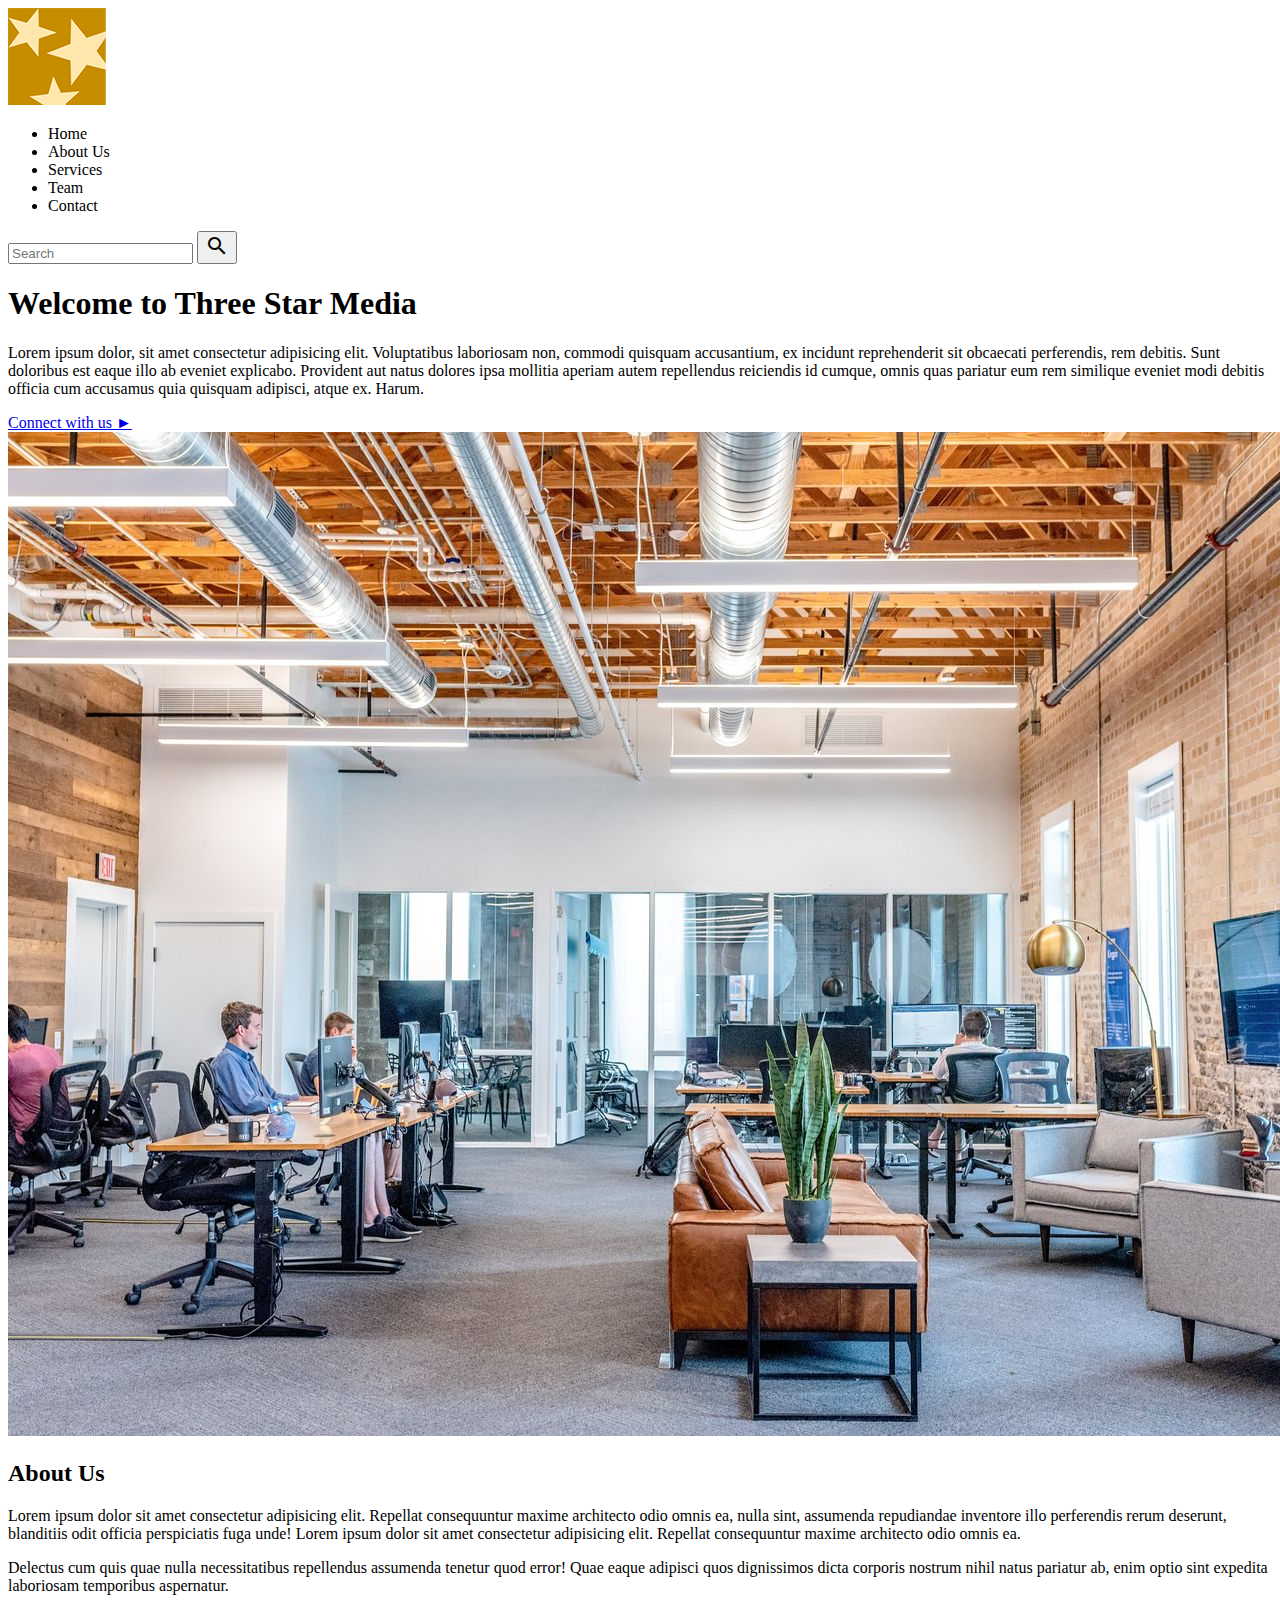
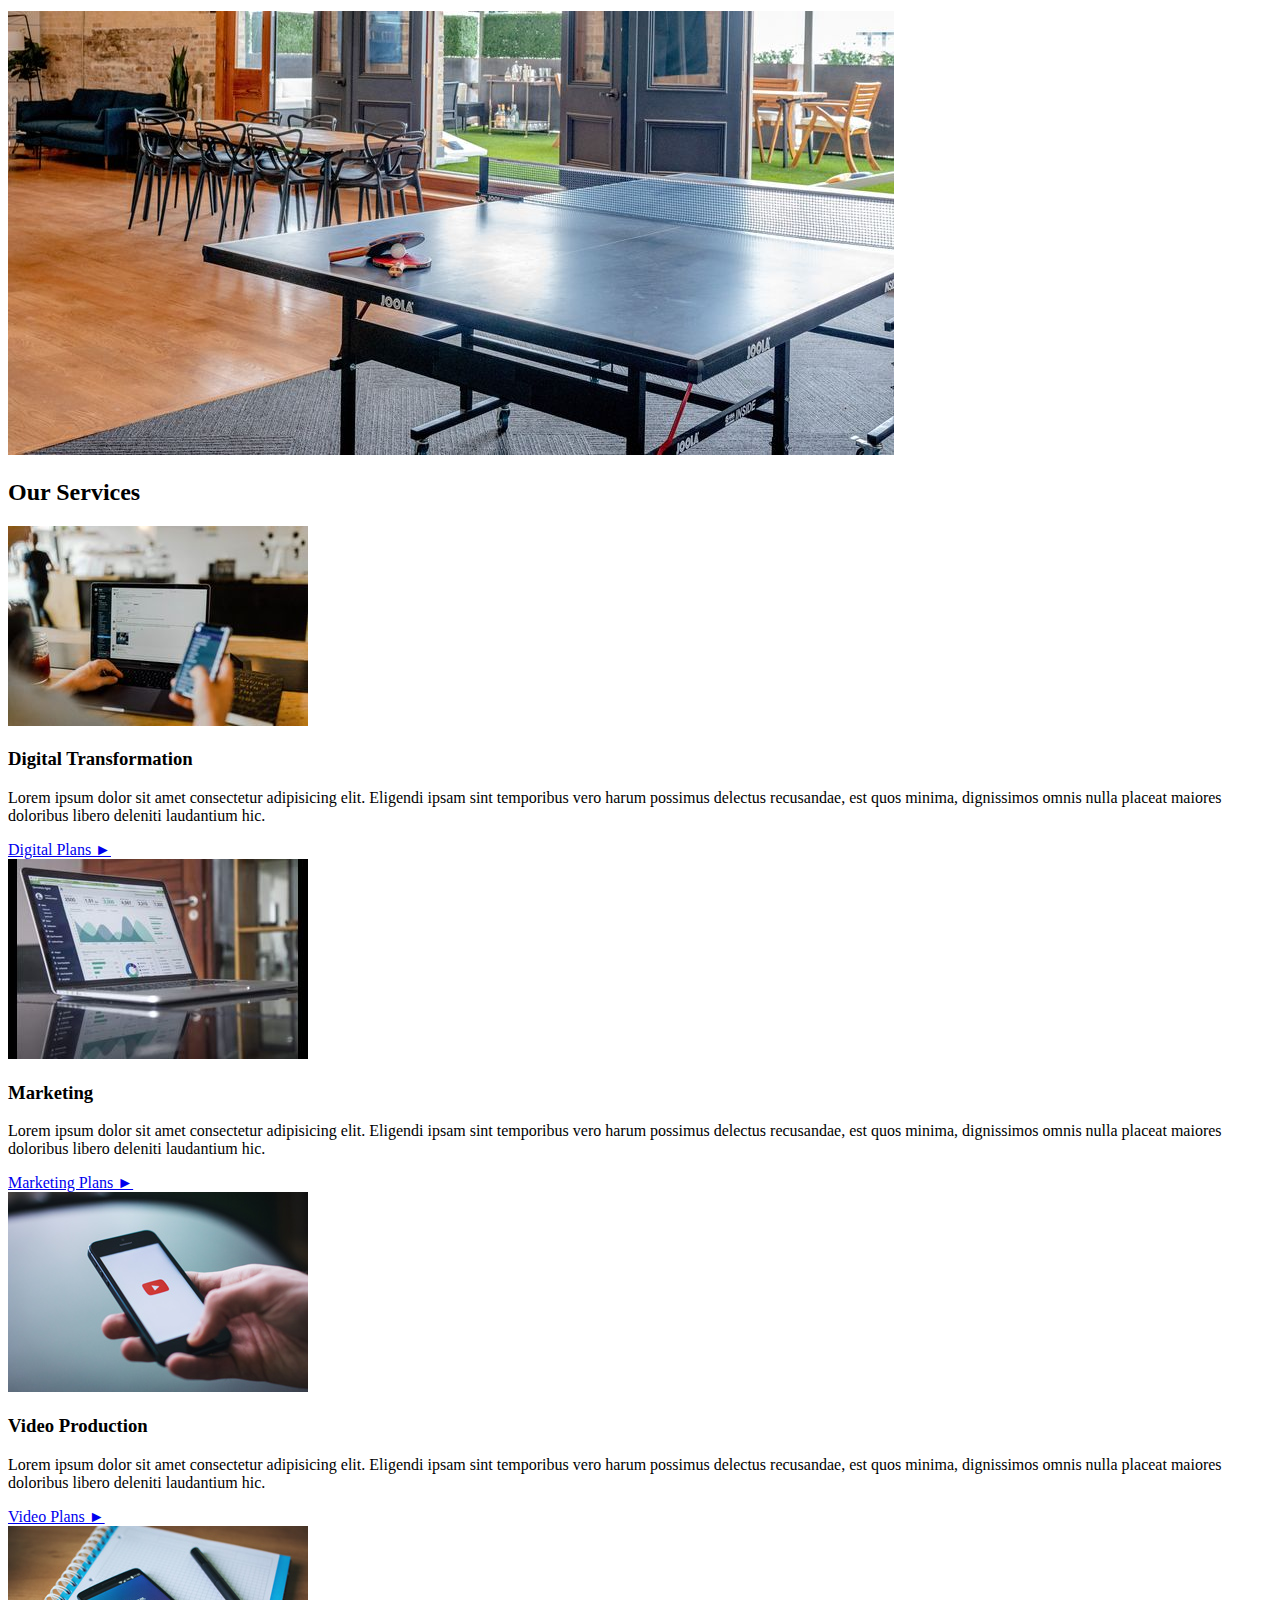
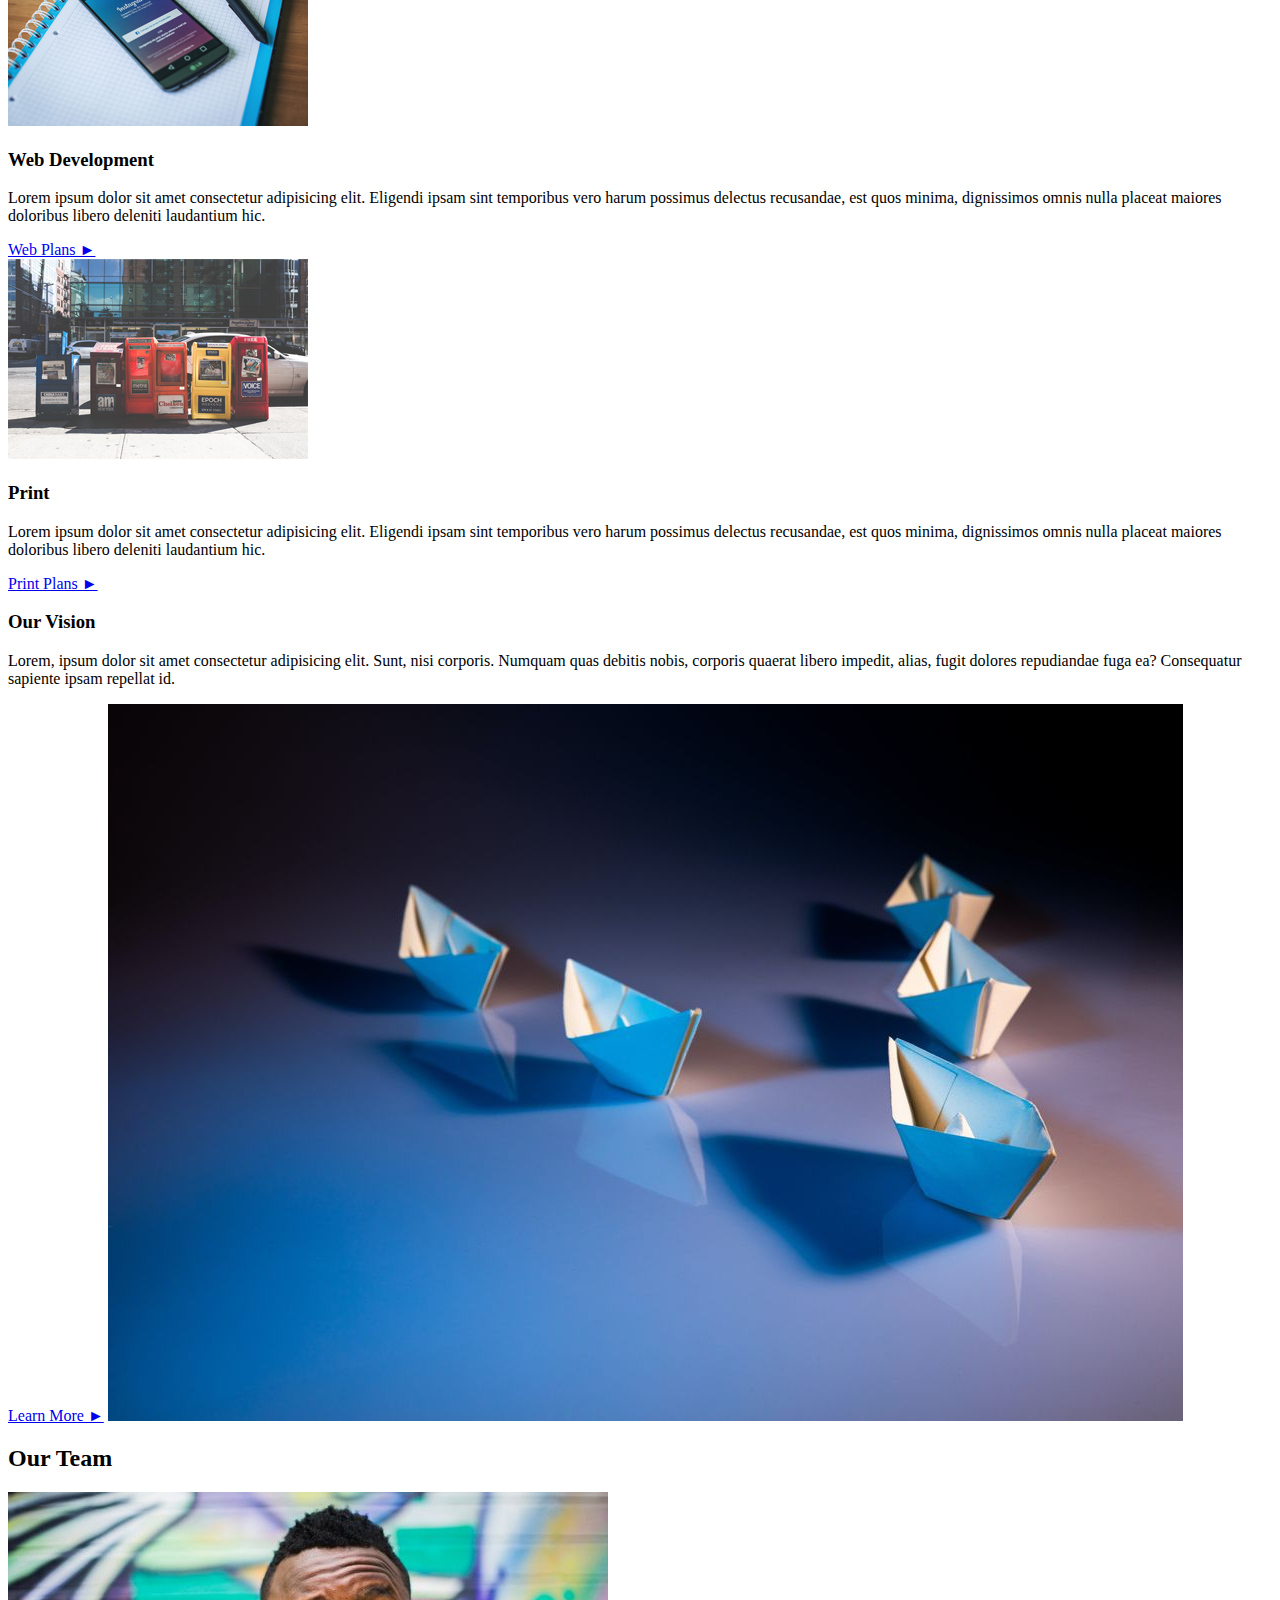
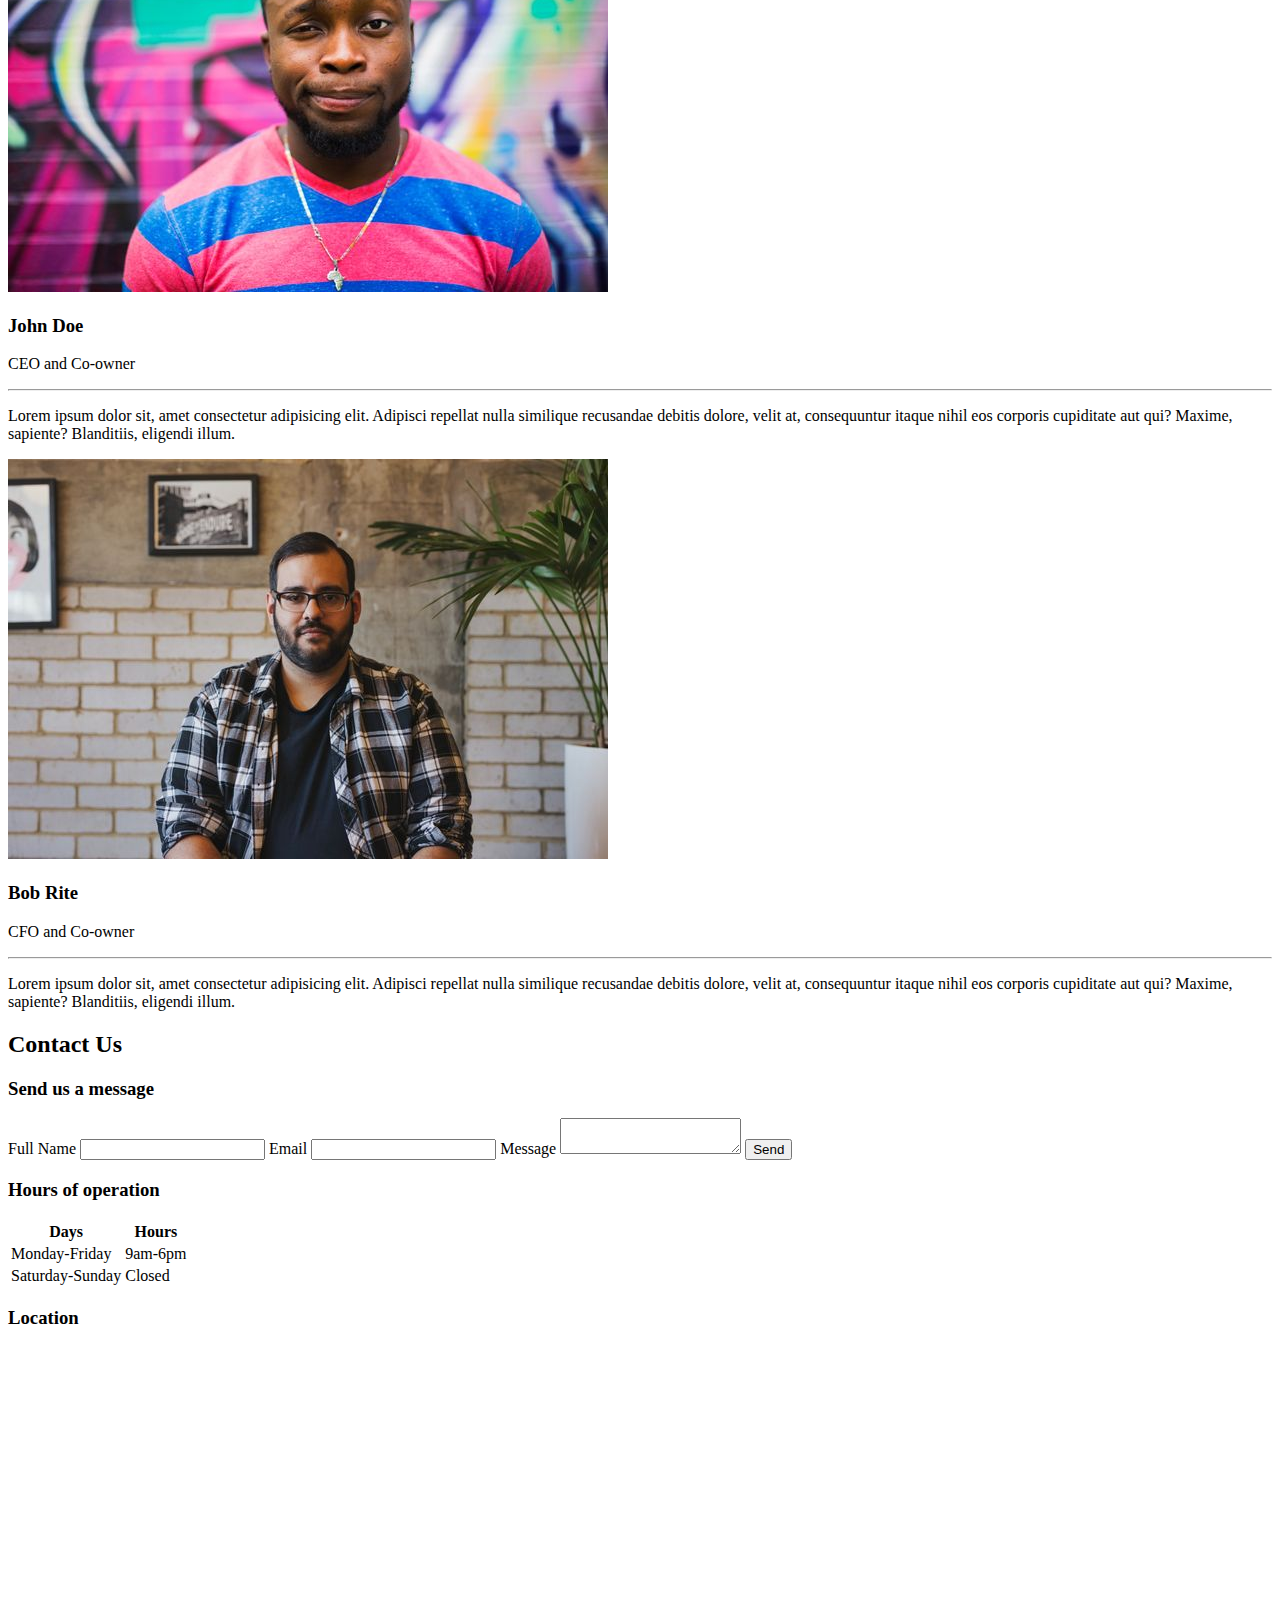
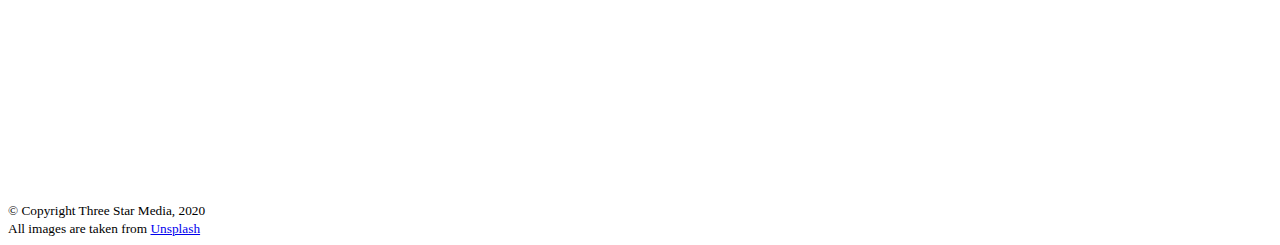
==== final-project/index.html @ 3b90c611 "validates and updates code" ====
<!DOCTYPE html>
<html lang="en">
<head>
    <meta charset="UTF-8">
    <meta name="viewport" content="width=device-width, initial-scale=1.0">
    <link href="https://fonts.googleapis.com/icon?family=Material+Icons" rel="stylesheet">
    <title>Three Star Media</title>
</head>
<body>

    <!-- header contains the nav bar and search form -->
    <header>
        <img src="images/logo.png" alt="logo">
        <nav>
            <ul>
                <li>Home</li>
                <li>About Us</li>
                <li>Services</li>
                <li>Team</li>
                <li>Contact</li>
            </ul>
        </nav>

        <form>
            <input type="search" name="search" id="search" placeholder="Search">
            

            <button>
                <span class="material-icons">search</span>
            </button>
        </form>



    </header>

    <main>
        
        <!-- Section for the main banner -->
        <section class="main-banner">    
            <div class="main-banner-container">
                <h1>Welcome to Three Star Media</h1>
                <p>Lorem ipsum dolor, sit amet consectetur adipisicing elit. Voluptatibus laboriosam non, commodi quisquam accusantium, ex incidunt reprehenderit sit obcaecati perferendis, rem debitis. Sunt doloribus est eaque illo ab eveniet explicabo.
                Provident aut natus dolores ipsa mollitia aperiam autem repellendus reiciendis id cumque, omnis quas pariatur eum rem similique eveniet modi debitis officia cum accusamus quia quisquam adipisci, atque ex. Harum.</p>
                
                <a href="#" class="connect-button">Connect with us &#x25BA;</a>
            </div>
            <img src="images/main-banner.jpg" alt="main-banner" class="main-banner-img">
        </section>
            
        

        <section class="about-container">
            <h2>About Us</h2>
            <p>Lorem ipsum dolor sit amet consectetur adipisicing elit. Repellat consequuntur maxime architecto odio omnis ea, nulla sint, assumenda repudiandae inventore illo perferendis rerum deserunt, blanditiis odit officia perspiciatis fuga unde! Lorem ipsum dolor sit amet consectetur adipisicing elit. Repellat consequuntur maxime architecto odio omnis ea.</p>
            <p>Delectus cum quis quae nulla necessitatibus repellendus assumenda tenetur quod error! Quae eaque adipisci quos dignissimos dicta corporis nostrum nihil natus pariatur ab, enim optio sint expedita laboriosam temporibus aspernatur.</p>
            <img src="images/about-us.jpg" alt="about-us" class="about-us-img">
        </section>

        <!-- Section for the services -->
        <section class="services">
            <h2>Our Services</h2>
            
            <div class="digital-transformation">
                <img src="images/digital.jpg" alt="digital-transformation">
                <h3>Digital Transformation</h3>
                <p>Lorem ipsum dolor sit amet consectetur adipisicing elit. Eligendi ipsam sint temporibus vero harum possimus delectus recusandae, est quos minima, dignissimos omnis nulla placeat maiores doloribus libero deleniti laudantium hic.</p>

                <a href="#" class="services-button">Digital Plans &#x25BA;</a>
            </div>

            <div class="marketing">
                <img src="images/marketing.jpg" alt="marketing">
                <h3>Marketing</h3>
                <p>Lorem ipsum dolor sit amet consectetur adipisicing elit. Eligendi ipsam sint temporibus vero harum possimus delectus recusandae, est quos minima, dignissimos omnis nulla placeat maiores doloribus libero deleniti laudantium hic.</p>

                <a href="#" class="services-button">Marketing Plans &#x25BA;</a>

            </div>

            <div class="video-production">
                <img src="images/video.jpg" alt="video-production">
                <h3>Video Production</h3>
                <p>Lorem ipsum dolor sit amet consectetur adipisicing elit. Eligendi ipsam sint temporibus vero harum possimus delectus recusandae, est quos minima, dignissimos omnis nulla placeat maiores doloribus libero deleniti laudantium hic.</p>

                <a href="#" class="services-button">Video Plans &#x25BA;</a>

            </div>

            <div class="web-development">
                <img src="images/web.jpg" alt="web-development">
                <h3>Web Development</h3>
                <p>Lorem ipsum dolor sit amet consectetur adipisicing elit. Eligendi ipsam sint temporibus vero harum possimus delectus recusandae, est quos minima, dignissimos omnis nulla placeat maiores doloribus libero deleniti laudantium hic.</p>

                <a href="#" class="services-button">Web Plans &#x25BA;</a>

            </div>

            <div class="print">
                <img src="images/print.jpg" alt="print">
                <h3>Print</h3>
                <p>Lorem ipsum dolor sit amet consectetur adipisicing elit. Eligendi ipsam sint temporibus vero harum possimus delectus recusandae, est quos minima, dignissimos omnis nulla placeat maiores doloribus libero deleniti laudantium hic.</p>

                <a href="#" class="services-button">Print Plans &#x25BA;</a>

            </div>

        </section>    

        <!-- Section for the vision -->
        <section>
            <h3>Our Vision</h3>
            <p>Lorem, ipsum dolor sit amet consectetur adipisicing elit. Sunt, nisi corporis. Numquam quas debitis nobis, corporis quaerat libero impedit, alias, fugit dolores repudiandae fuga ea? Consequatur sapiente ipsam repellat id.</p>
            <a href="#"> Learn More &#x25BA;</a>
            <img src="images/vision.jpg" alt="vision">
        </section>
            
        <!-- Section for the team -->
        <section>
            <h2>Our Team</h2>

            <div class="team-grid">
                <div class="john-img">
                    <img src="images/john.jpg" alt="john-doe">
                </div>

                <div class="about-john">
                    <h3>John Doe</h3>
                    <p>CEO and Co-owner</p>
                    <hr>
                    <p>Lorem ipsum dolor sit, amet consectetur adipisicing elit. Adipisci repellat nulla similique recusandae debitis dolore, velit at, consequuntur itaque nihil eos corporis cupiditate aut qui? Maxime, sapiente? Blanditiis, eligendi illum.</p>

                </div>

                <div class="bob-img">
                    <img src="images/bob.jpg" alt="bob-rite">
                </div>

                <div class="about-bob">
                    <h3>Bob Rite</h3>
                    <p>CFO and Co-owner</p>
                    <hr>
                    <p>Lorem ipsum dolor sit, amet consectetur adipisicing elit. Adipisci repellat nulla similique recusandae debitis dolore, velit at, consequuntur itaque nihil eos corporis cupiditate aut qui? Maxime, sapiente? Blanditiis, eligendi illum.</p>

                </div>
            </div>
        </section>

        <!-- Section for the contact, hours of operation and location -->
        <section class="contact-us">
            <h2>Contact Us</h2>
            <section class="form">
                <h3>Send us a message</h3>

                <form action="index.html" method="get">
                    <label for="fullname">Full Name</label>
                    <input type="text" id="fullname" name="fullname" >

                    <label for="email">Email</label>
                    <input type="email" id="email" name="email" >

                    <label for="message">Message</label>
                    <textarea name="message" id="message"></textarea>

                    <button type="submit">Send</button>
                </form>
            </section>      

            <section class="hours">
                <h3>Hours of operation</h3>
                <table>
                    <tr>
                        <th>Days</th>
                        <th>Hours</th>
                    </tr>
                    <tr>
                        <td>Monday-Friday</td>
                        <td>9am-6pm</td>
                    </tr>
                    <tr>
                        <td>Saturday-Sunday</td>
                        <td>Closed</td>
                    </tr>
                </table>
            </section>

            <section class="location">
                <h3>Location</h3>
                <iframe src="https://www.google.com/maps/embed?pb=!1m18!1m12!1m3!1d45577.034695651375!2d-75.74413937733463!3d45.35985800549901!2m3!1f0!2f0!3f0!3m2!1i1024!2i768!4f13.1!3m3!1m2!1s0x4cce0718cc4a6ad7%3A0xc6cc467725843e2b!2sAlgonquin%20College%20Ottawa%20Campus!5e0!3m2!1sen!2sca!4v1690381250002!5m2!1sen!2sca" width="600" height="450" style="border:0;" allowfullscreen="" loading="lazy" referrerpolicy="no-referrer-when-downgrade"></iframe>
            </section>


        </section>


    </main>

    <footer>
        <small>
            &copy; Copyright Three Star Media, 2020<br>

            All images are taken from <a href="https://unsplash.com/">Unsplash</a>
        </small>

    </footer>
</body>
</html>
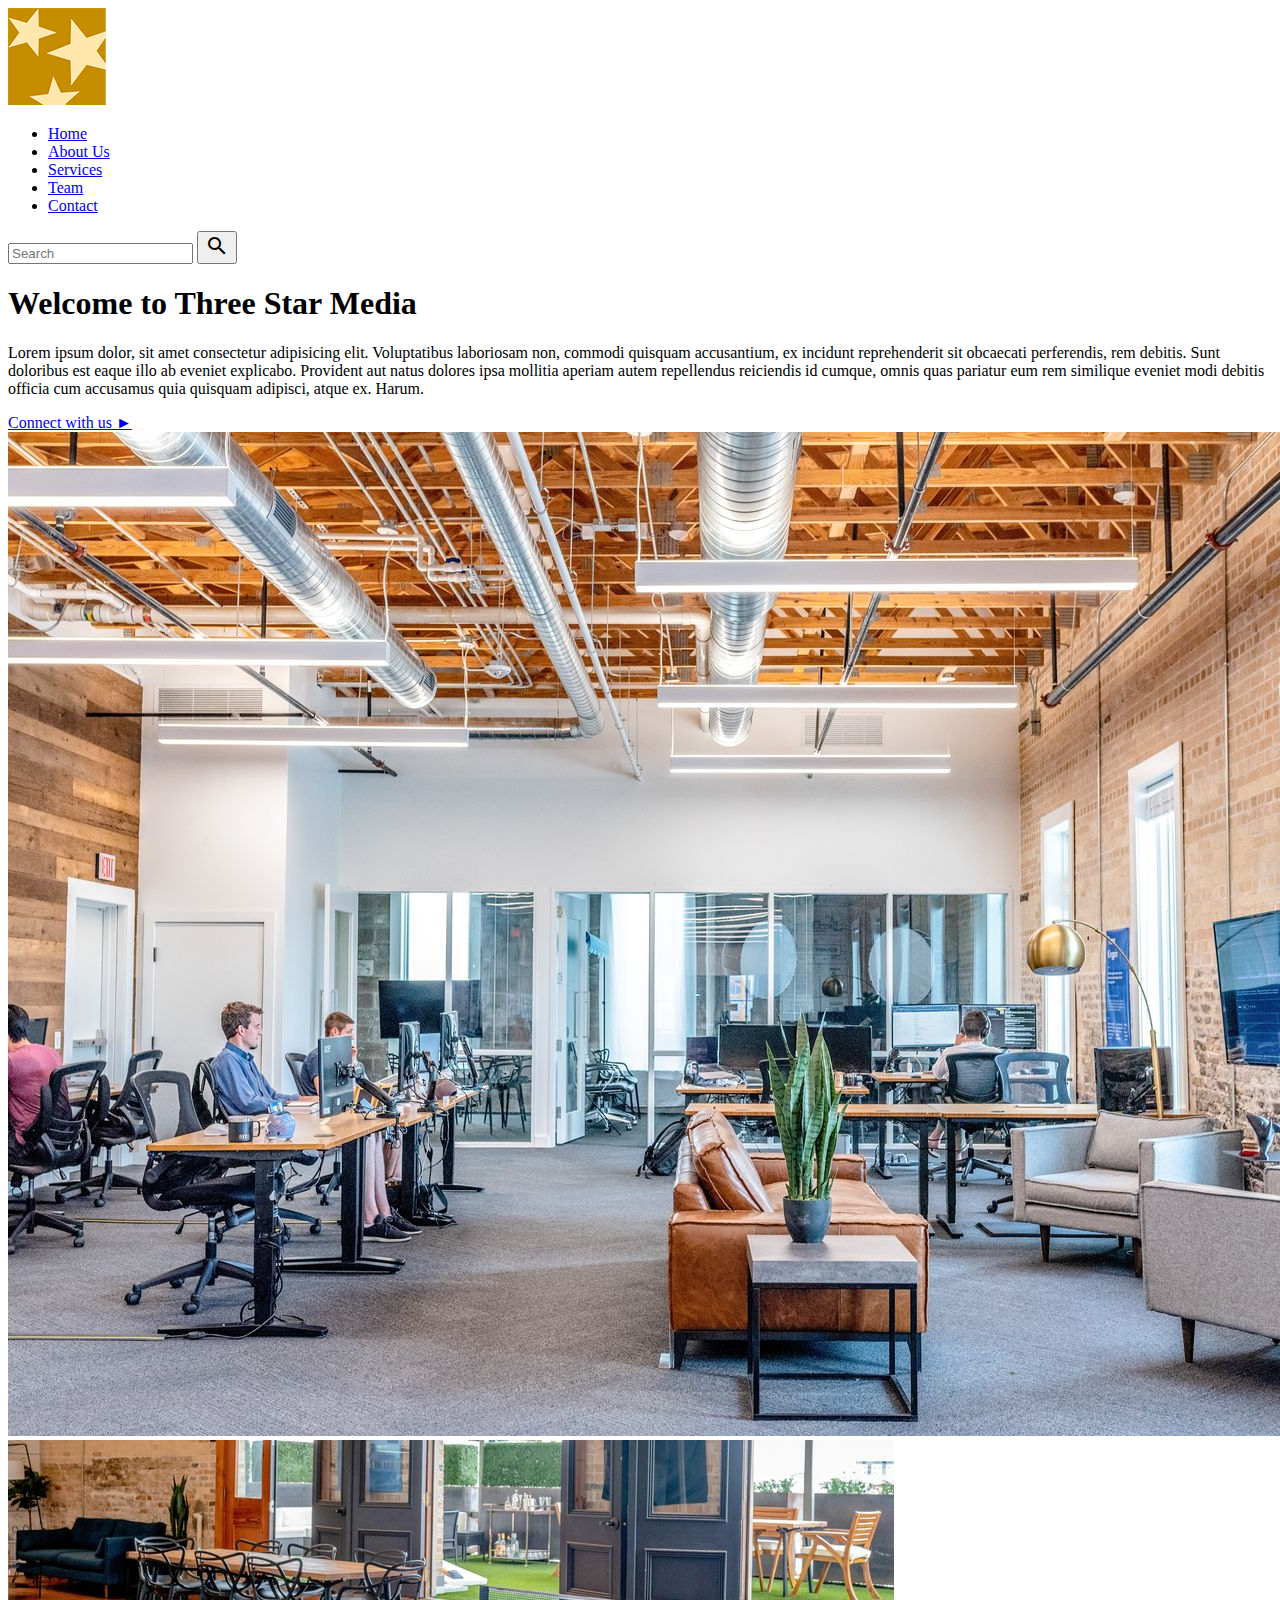
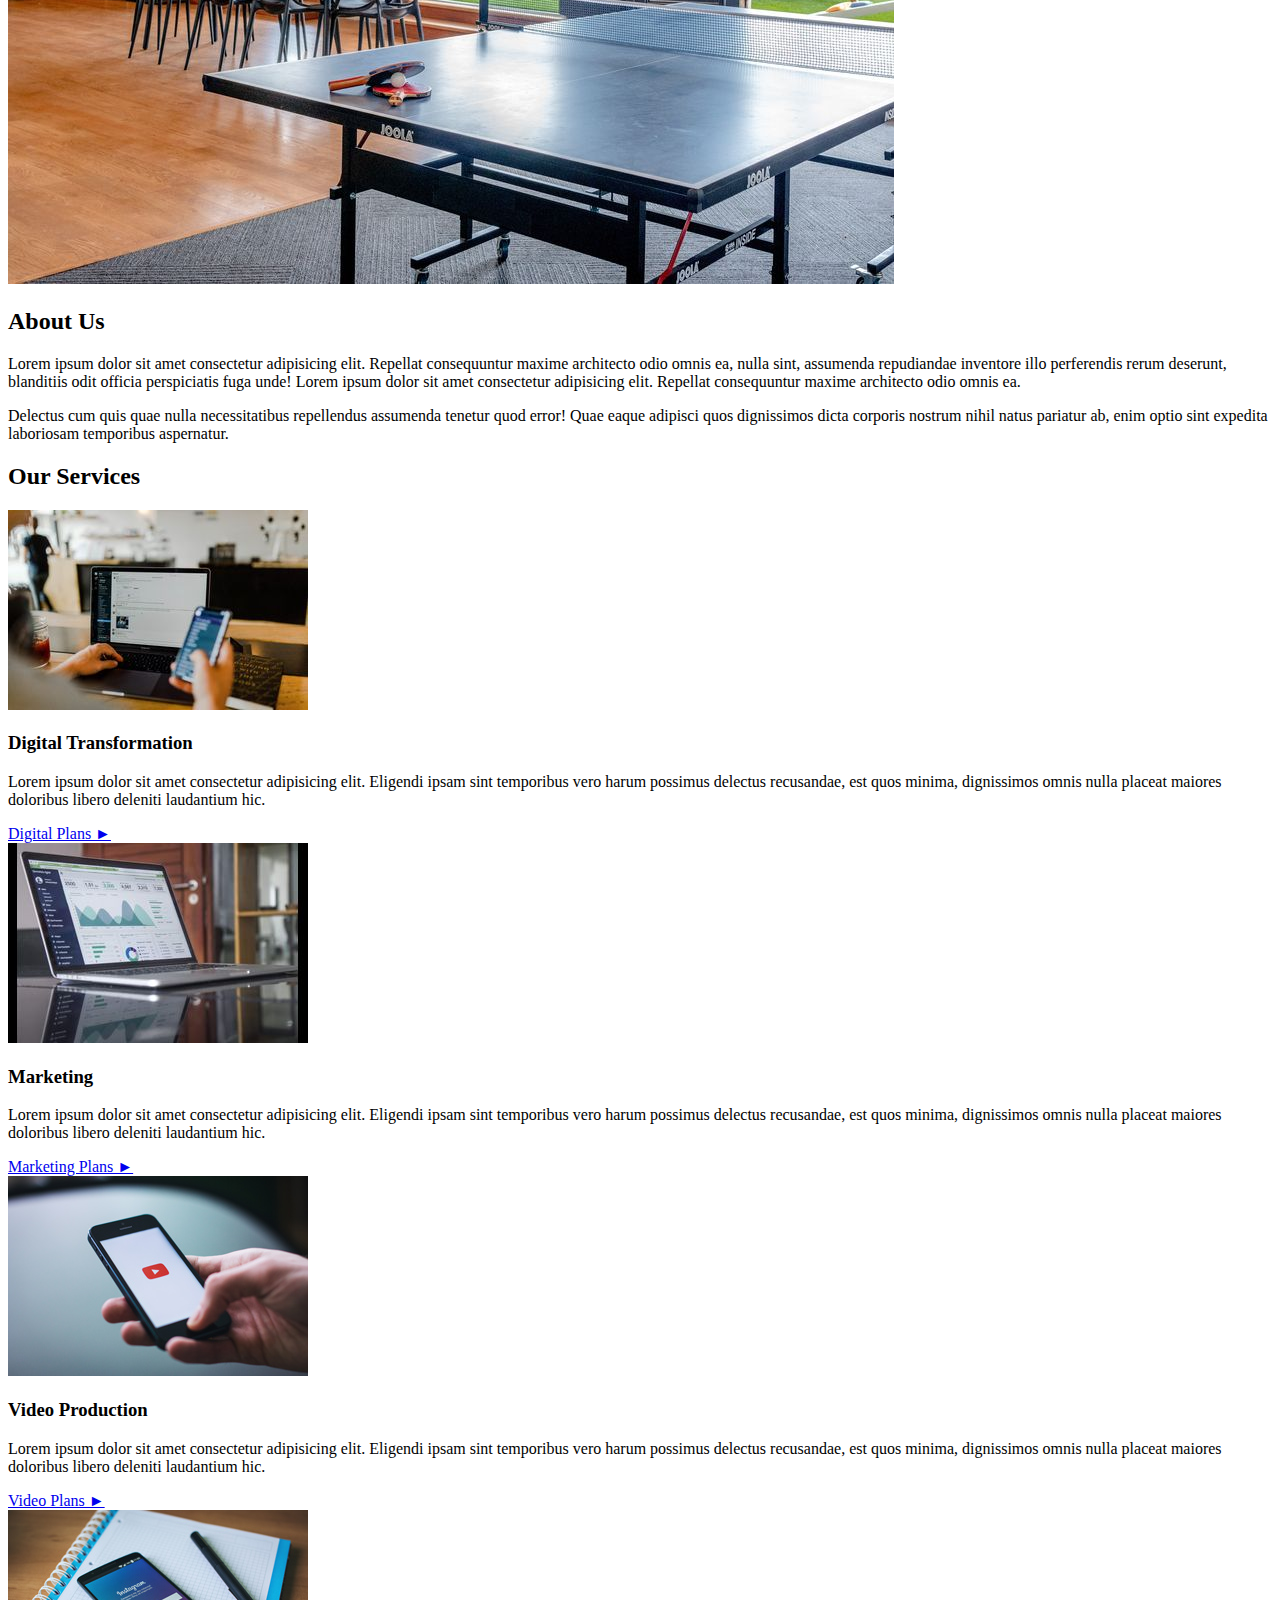
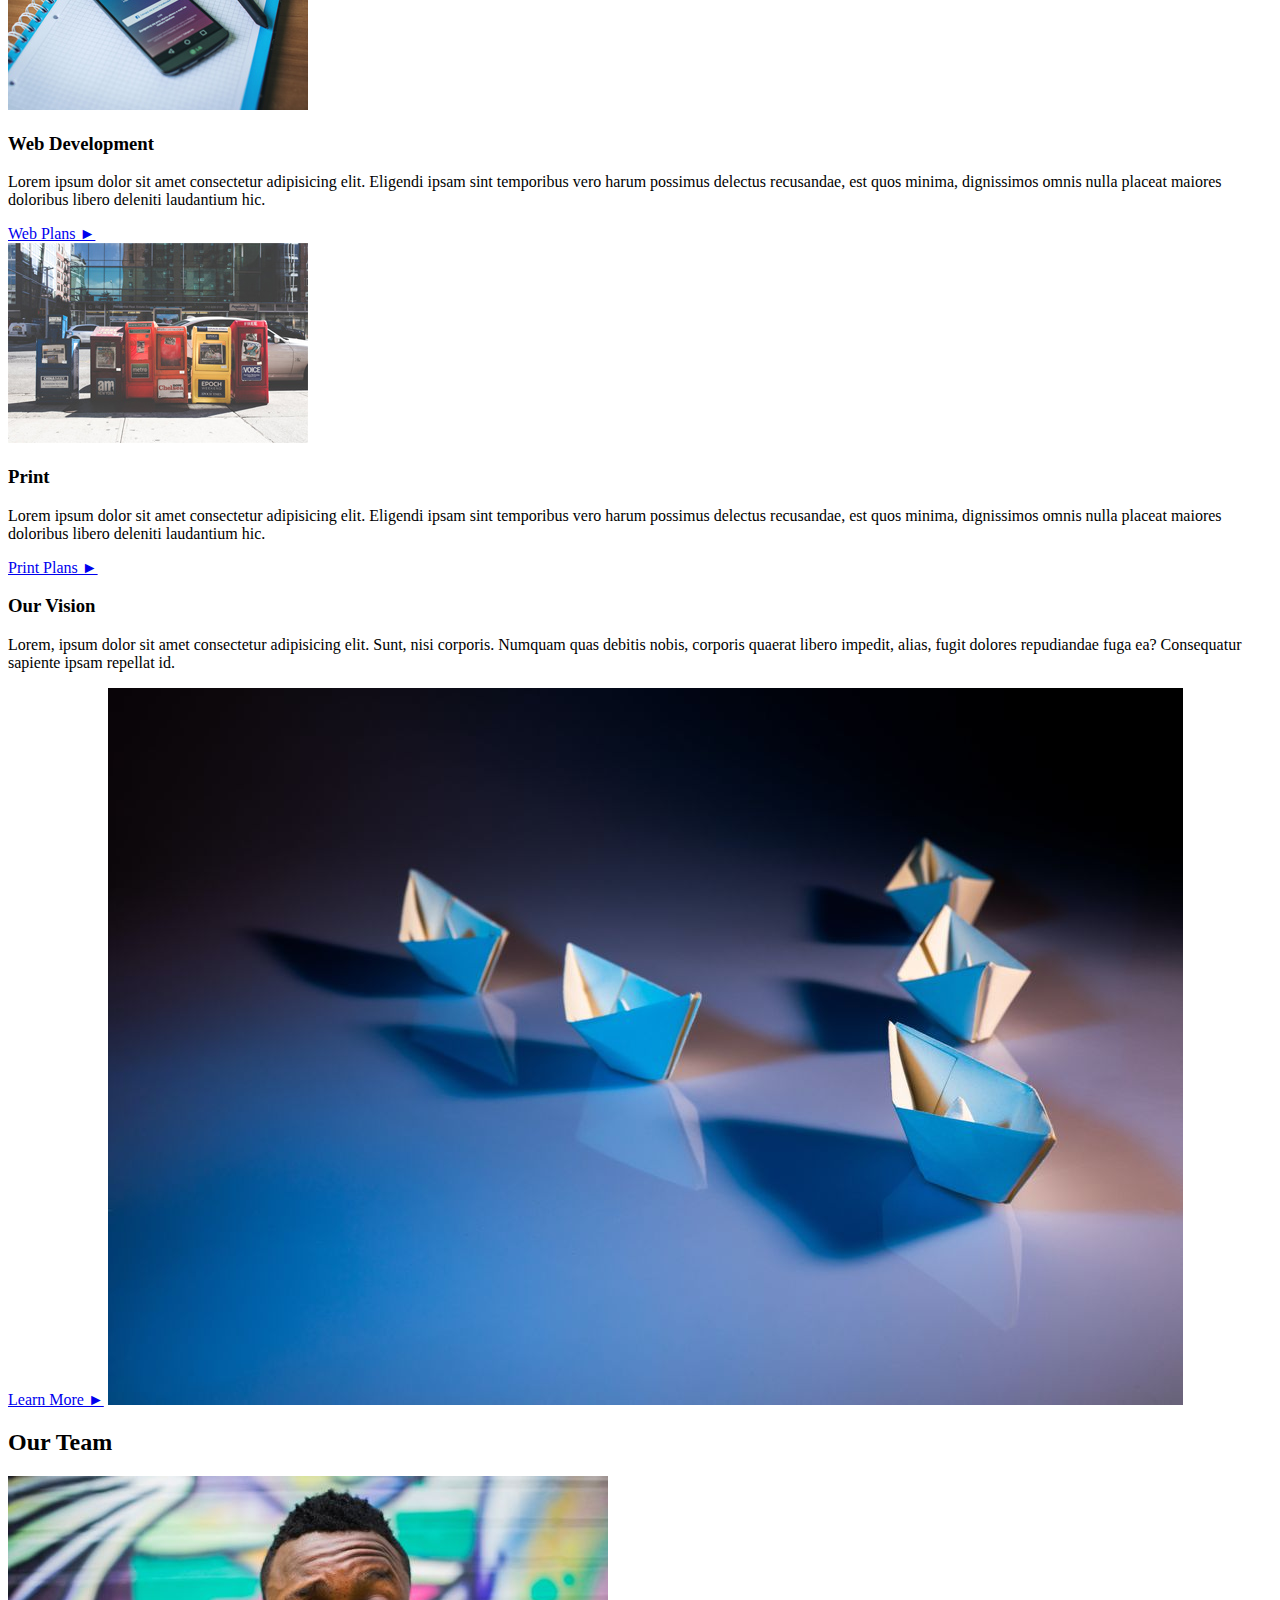
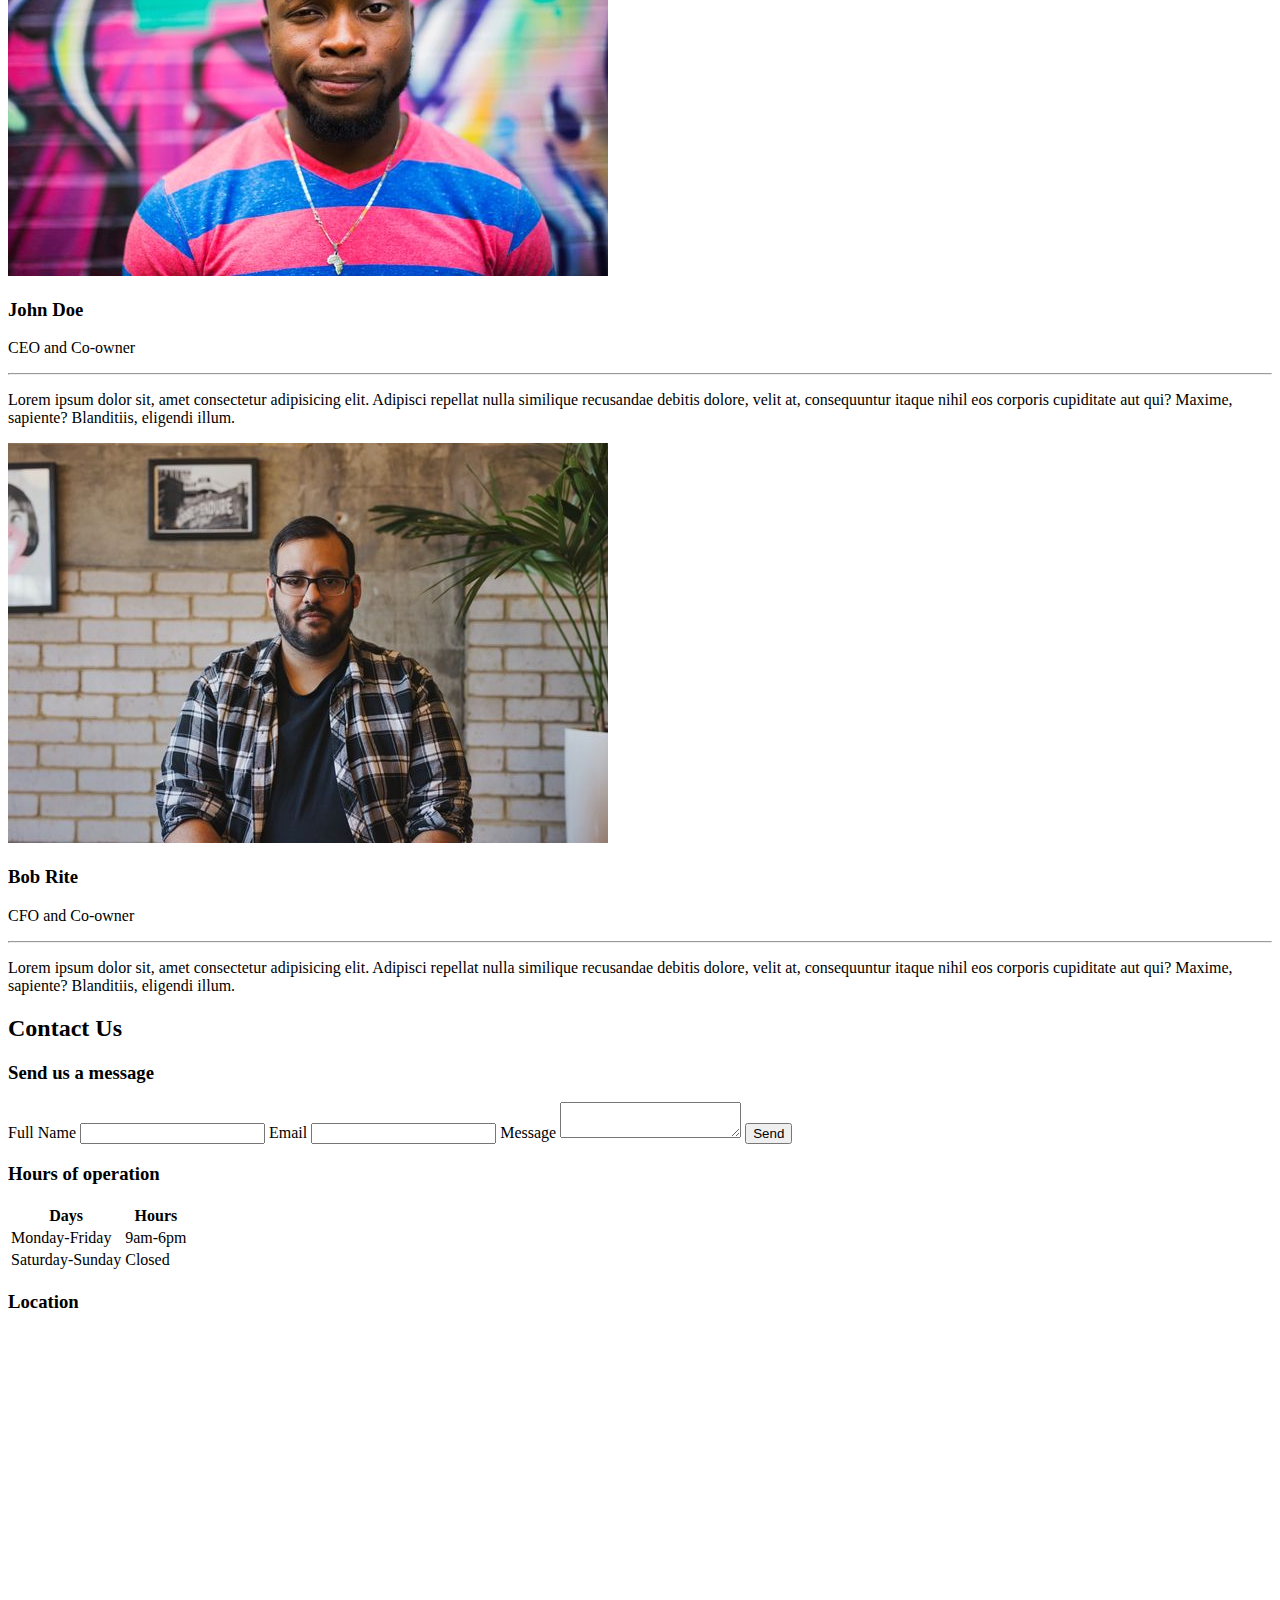
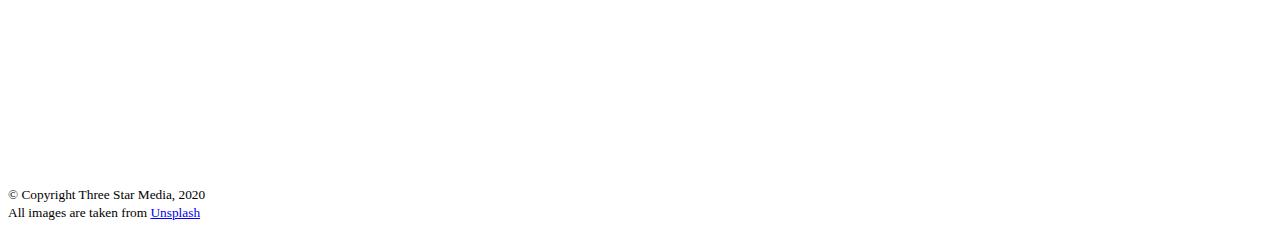
==== commit ce1ceee8: "updates code" ====
--- a/final-project/index.html
+++ b/final-project/index.html
@@ -13,11 +13,11 @@
         <img src="images/logo.png" alt="logo">
         <nav>
             <ul>
-                <li>Home</li>
-                <li>About Us</li>
-                <li>Services</li>
-                <li>Team</li>
-                <li>Contact</li>
+                <li><a href=index.html>Home</a></li>
+                <li><a href="#about">About Us</a></li>
+                <li><a href=#services>Services</a></li>
+                <li><a href=#team>Team</a></li>
+                <li><a href=#contact>Contact</a></li>
             </ul>
         </nav>
 
@@ -37,7 +37,7 @@
     <main>
         
         <!-- Section for the main banner -->
-        <section class="main-banner">    
+        <section id="main-banner">    
             <div class="main-banner-container">
                 <h1>Welcome to Three Star Media</h1>
                 <p>Lorem ipsum dolor, sit amet consectetur adipisicing elit. Voluptatibus laboriosam non, commodi quisquam accusantium, ex incidunt reprehenderit sit obcaecati perferendis, rem debitis. Sunt doloribus est eaque illo ab eveniet explicabo.
@@ -50,15 +50,16 @@
             
         
 
-        <section class="about-container">
+        <section id="about">
+            <img src="images/about-us.jpg" alt="about-us" class="about-us-img">
             <h2>About Us</h2>
             <p>Lorem ipsum dolor sit amet consectetur adipisicing elit. Repellat consequuntur maxime architecto odio omnis ea, nulla sint, assumenda repudiandae inventore illo perferendis rerum deserunt, blanditiis odit officia perspiciatis fuga unde! Lorem ipsum dolor sit amet consectetur adipisicing elit. Repellat consequuntur maxime architecto odio omnis ea.</p>
             <p>Delectus cum quis quae nulla necessitatibus repellendus assumenda tenetur quod error! Quae eaque adipisci quos dignissimos dicta corporis nostrum nihil natus pariatur ab, enim optio sint expedita laboriosam temporibus aspernatur.</p>
-            <img src="images/about-us.jpg" alt="about-us" class="about-us-img">
+            
         </section>
 
         <!-- Section for the services -->
-        <section class="services">
+        <section id="services">
             <h2>Our Services</h2>
             
             <div class="digital-transformation">
@@ -108,15 +109,16 @@
         </section>    
 
         <!-- Section for the vision -->
-        <section>
-            <h3>Our Vision</h3>
-            <p>Lorem, ipsum dolor sit amet consectetur adipisicing elit. Sunt, nisi corporis. Numquam quas debitis nobis, corporis quaerat libero impedit, alias, fugit dolores repudiandae fuga ea? Consequatur sapiente ipsam repellat id.</p>
-            <a href="#"> Learn More &#x25BA;</a>
-            <img src="images/vision.jpg" alt="vision">
+        <section id="vision">
+            <div><h3>Our Vision</h3>
+                <p>Lorem, ipsum dolor sit amet consectetur adipisicing elit. Sunt, nisi corporis. Numquam quas debitis nobis, corporis quaerat libero impedit, alias, fugit dolores repudiandae fuga ea? Consequatur sapiente ipsam repellat id.</p>
+                <a href="#"> Learn More &#x25BA;</a>
+                <img src="images/vision.jpg" alt="vision">
+            </div>
         </section>
             
         <!-- Section for the team -->
-        <section>
+        <section id="team">
             <h2>Our Team</h2>
 
             <div class="team-grid">
@@ -147,9 +149,9 @@
         </section>
 
         <!-- Section for the contact, hours of operation and location -->
-        <section class="contact-us">
+        <section id="contact">
             <h2>Contact Us</h2>
-            <section class="form">
+            <div class="form">
                 <h3>Send us a message</h3>
 
                 <form action="index.html" method="get">
@@ -164,9 +166,9 @@
 
                     <button type="submit">Send</button>
                 </form>
-            </section>      
-
-            <section class="hours">
+            </div>      
+
+            <div class="hours">
                 <h3>Hours of operation</h3>
                 <table>
                     <tr>
@@ -182,12 +184,12 @@
                         <td>Closed</td>
                     </tr>
                 </table>
-            </section>
-
-            <section class="location">
+            </div>
+
+            <div class="location">
                 <h3>Location</h3>
                 <iframe src="https://www.google.com/maps/embed?pb=!1m18!1m12!1m3!1d45577.034695651375!2d-75.74413937733463!3d45.35985800549901!2m3!1f0!2f0!3f0!3m2!1i1024!2i768!4f13.1!3m3!1m2!1s0x4cce0718cc4a6ad7%3A0xc6cc467725843e2b!2sAlgonquin%20College%20Ottawa%20Campus!5e0!3m2!1sen!2sca!4v1690381250002!5m2!1sen!2sca" width="600" height="450" style="border:0;" allowfullscreen="" loading="lazy" referrerpolicy="no-referrer-when-downgrade"></iframe>
-            </section>
+            </div>
 
 
         </section>
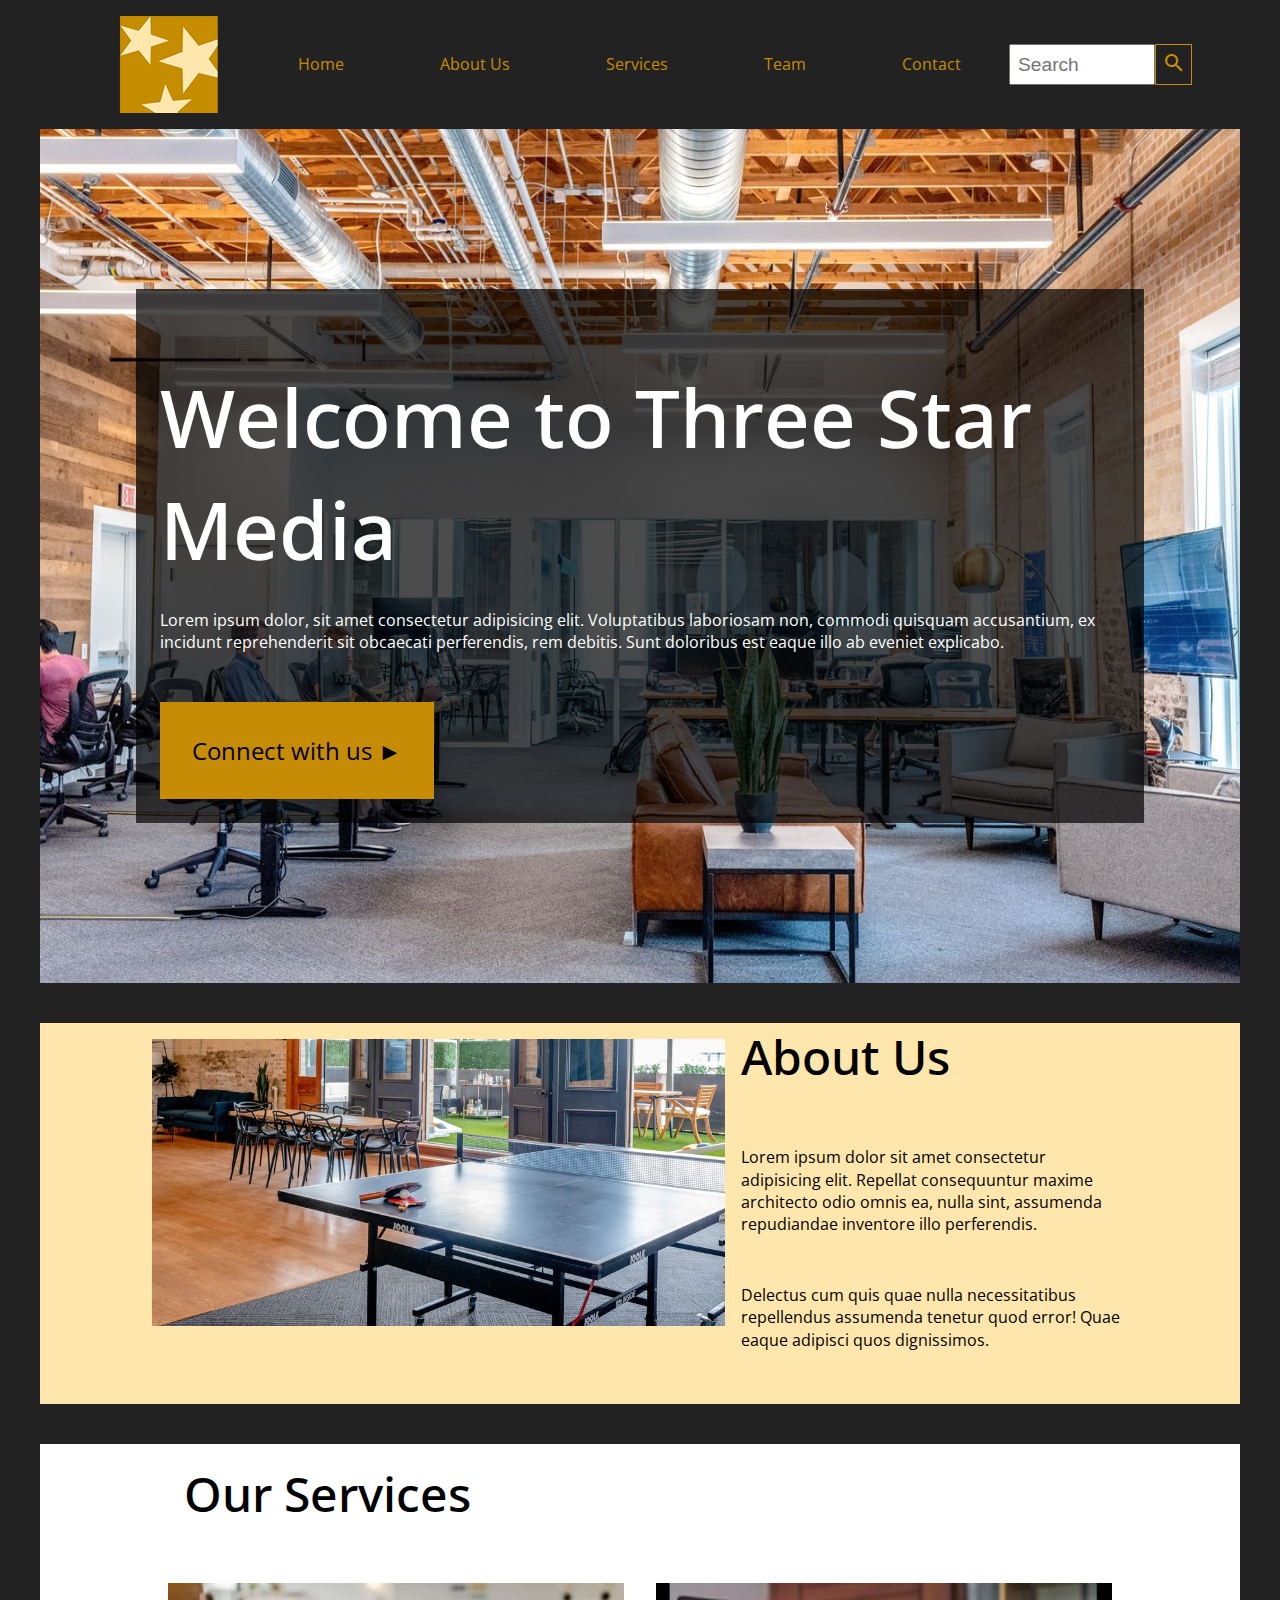
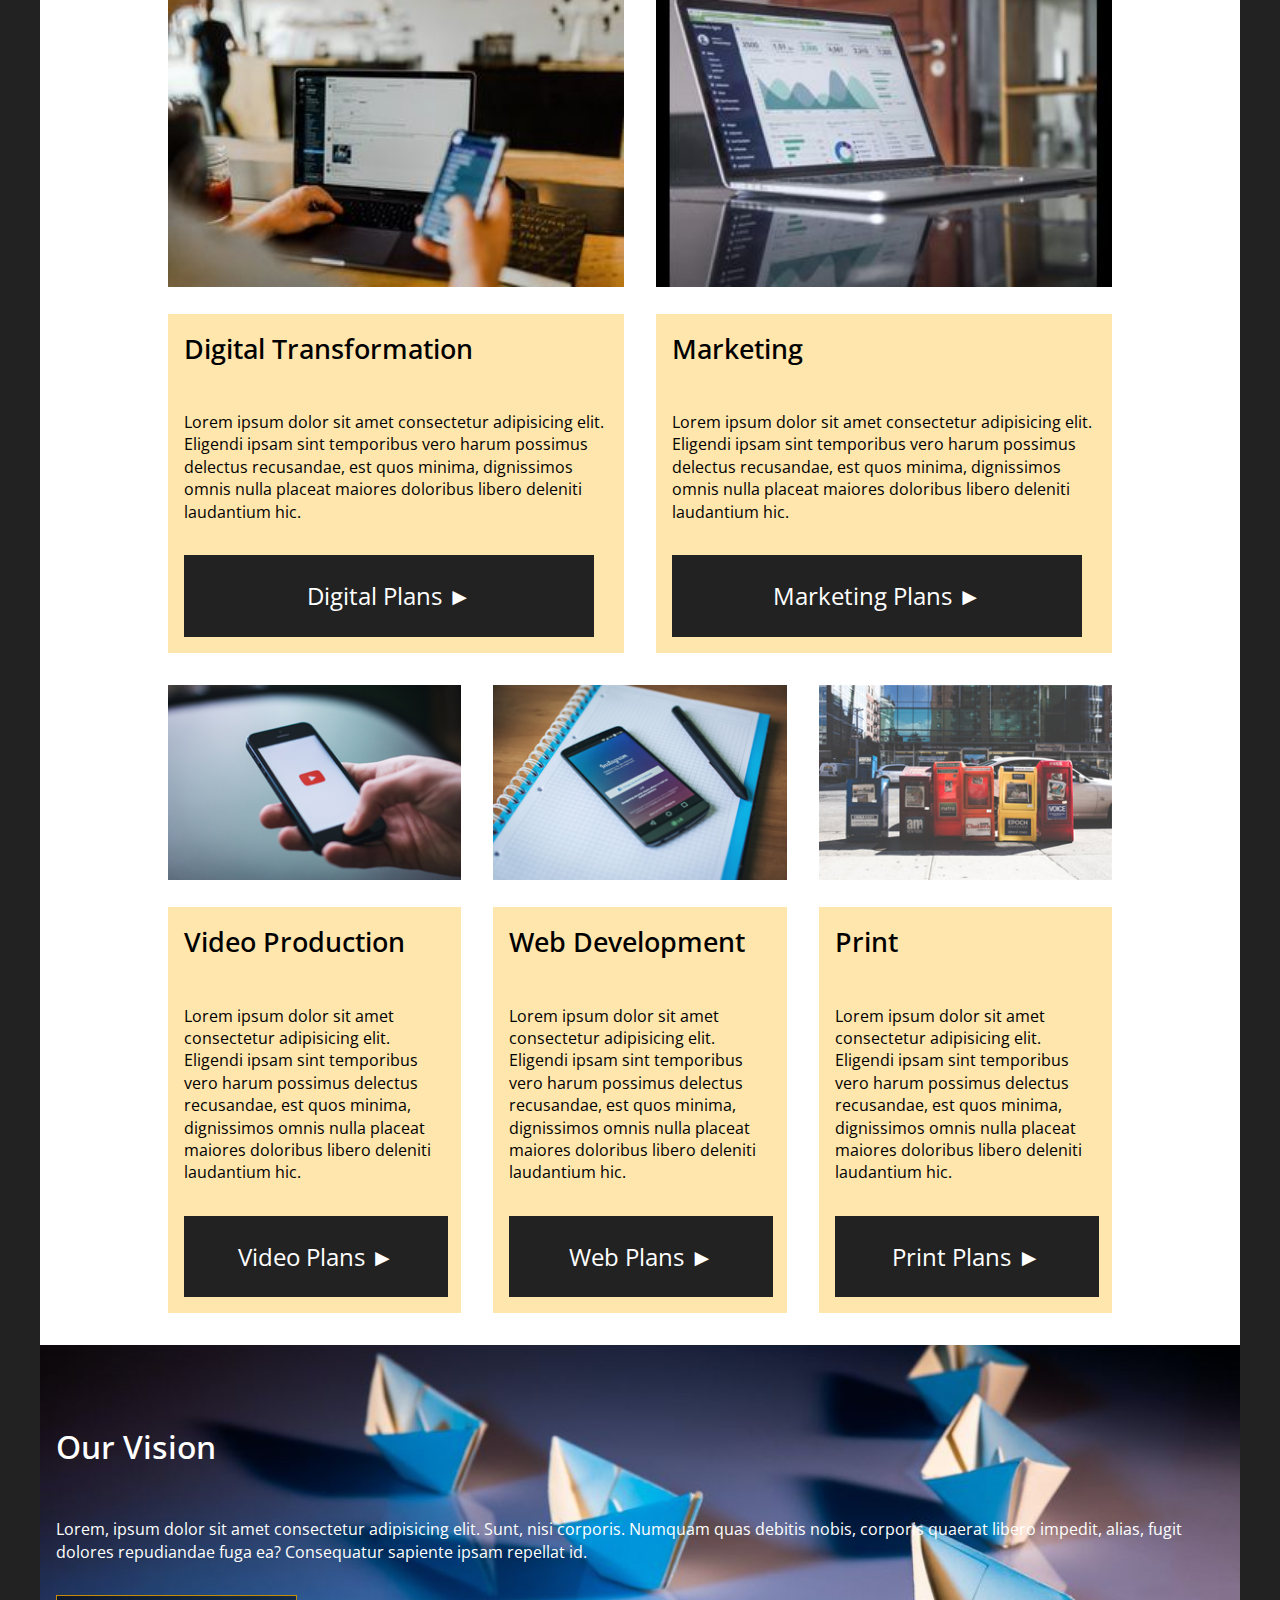
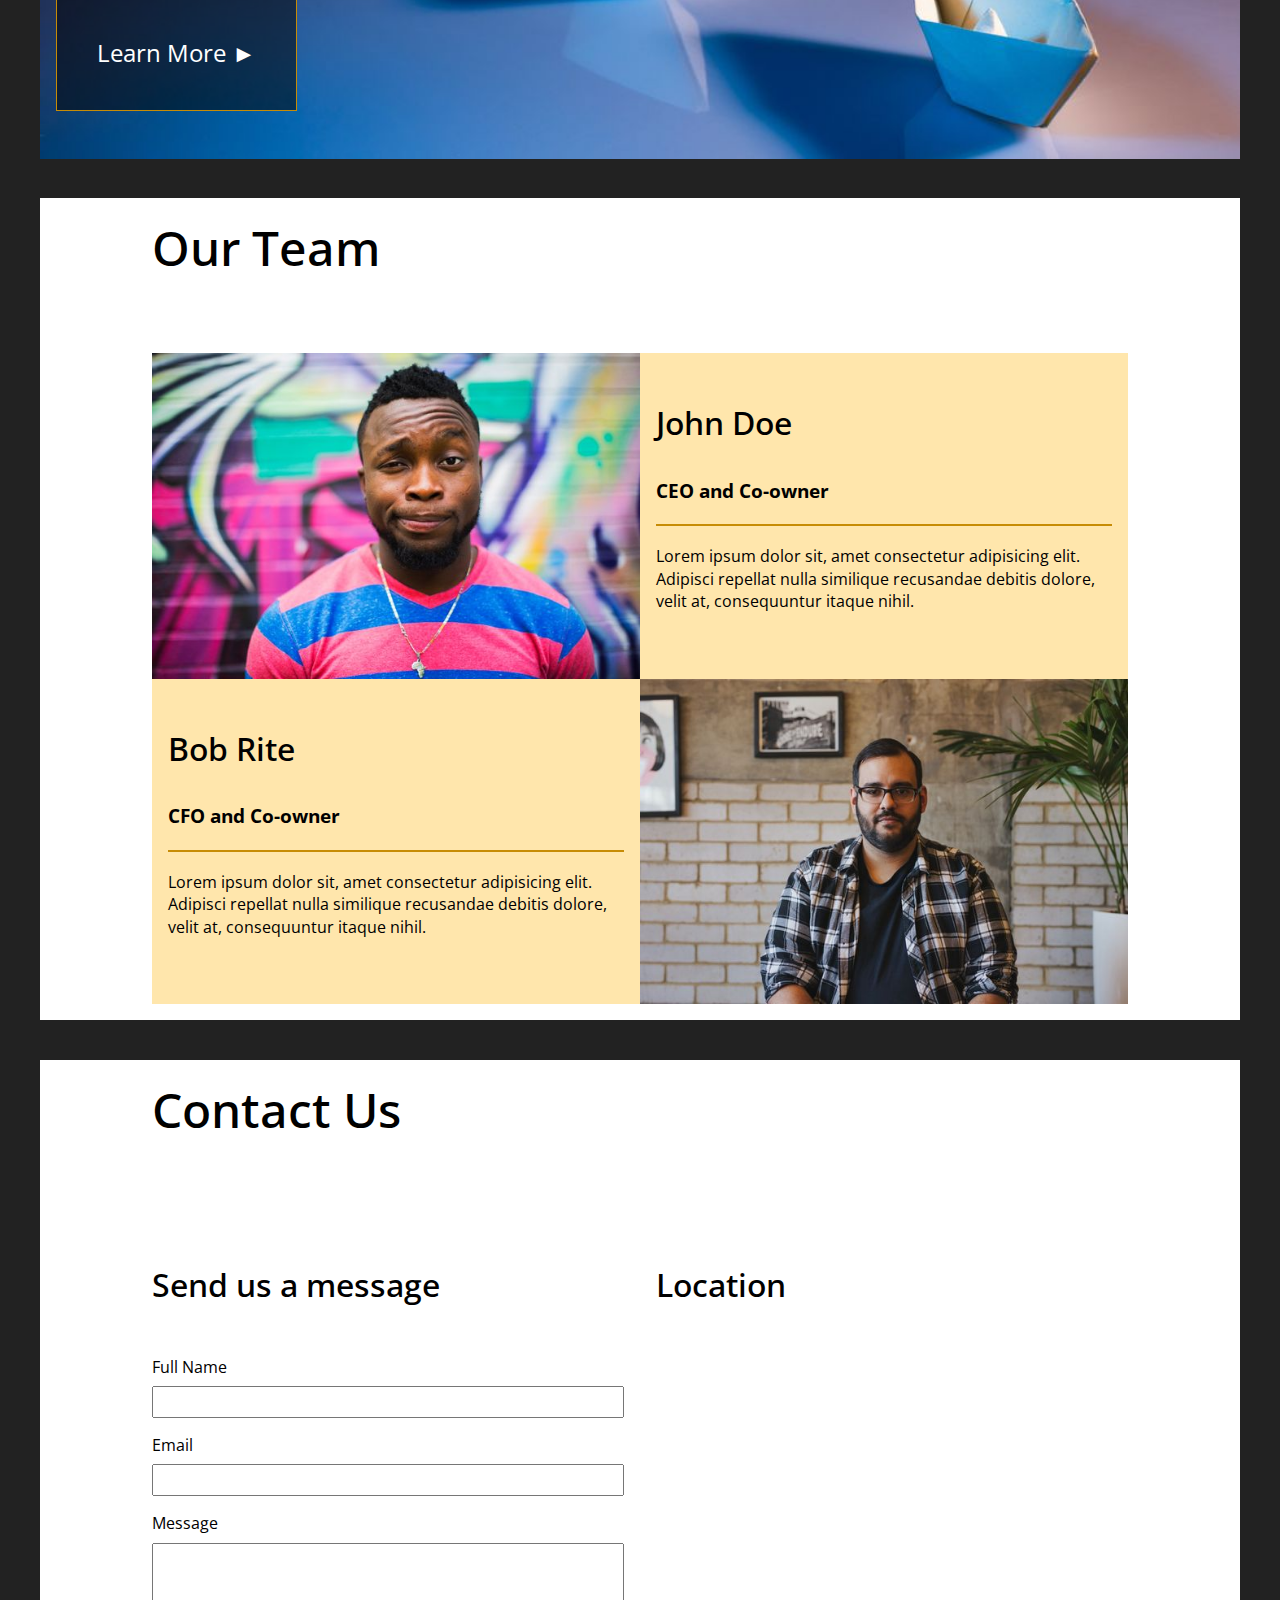
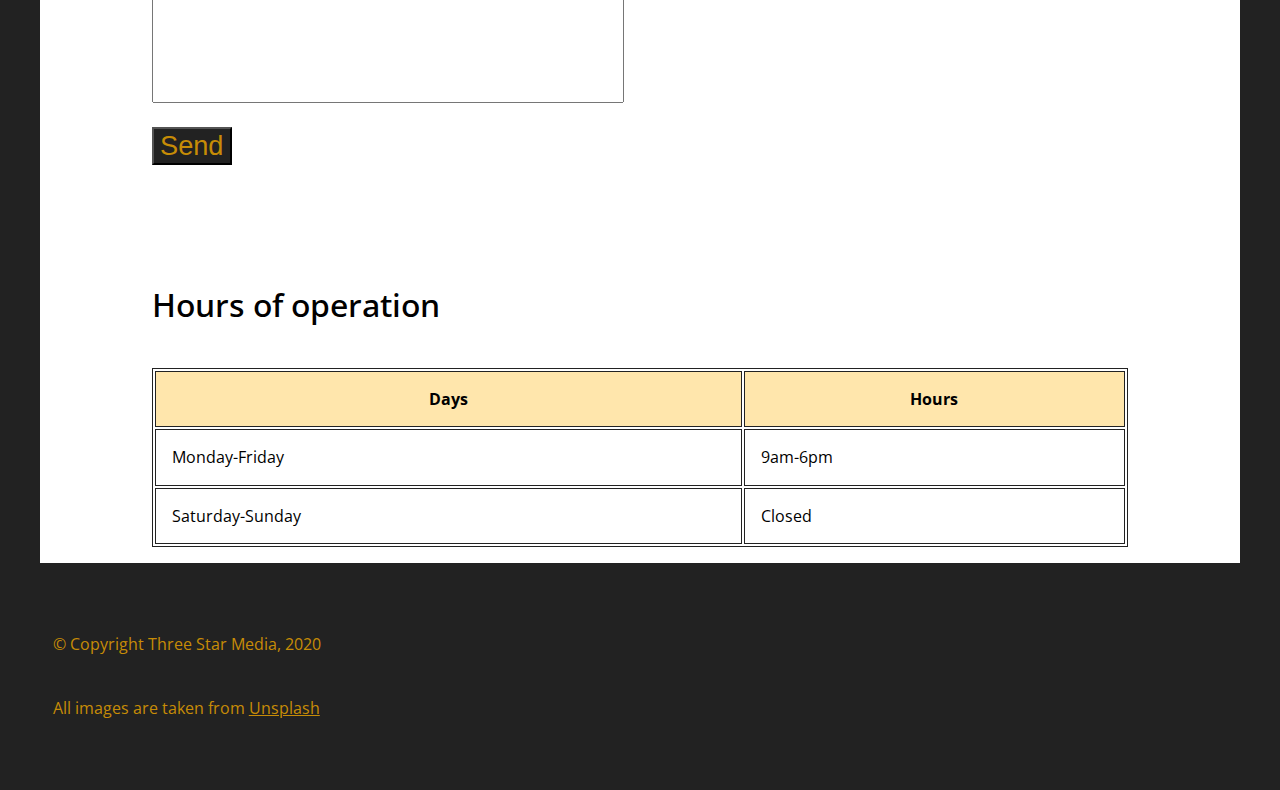
==== commit 5c1da8a7: "updates html and adds css" ====
--- a/final-project/index.html
+++ b/final-project/index.html
@@ -3,118 +3,147 @@
 <head>
     <meta charset="UTF-8">
     <meta name="viewport" content="width=device-width, initial-scale=1.0">
-    <link href="https://fonts.googleapis.com/icon?family=Material+Icons" rel="stylesheet">
+    <link href="https://fonts.googleapis.com/icon?family=Material+Icons+Outlined" rel="stylesheet">
+    <link rel="stylesheet" href="css/reset.css">
+    <link rel="stylesheet" href="css/main.css">
+    <link href="https://fonts.googleapis.com/css2?family=Open+Sans&display=swap" rel="stylesheet">
+    <link href="https://fonts.googleapis.com/css2?family=Open+Sans:wght@700&display=swap" rel="stylesheet">
     <title>Three Star Media</title>
 </head>
 <body>
 
     <!-- header contains the nav bar and search form -->
     <header>
-        <img src="images/logo.png" alt="logo">
-        <nav>
-            <ul>
-                <li><a href=index.html>Home</a></li>
-                <li><a href="#about">About Us</a></li>
-                <li><a href=#services>Services</a></li>
-                <li><a href=#team>Team</a></li>
-                <li><a href=#contact>Contact</a></li>
-            </ul>
-        </nav>
-
-        <form>
-            <input type="search" name="search" id="search" placeholder="Search">
-            
-
-            <button>
-                <span class="material-icons">search</span>
-            </button>
-        </form>
+        <div class="wrapper">
+            <img class="logo" src="images/logo.png" alt="logo">
+            <nav>
+                <ul>
+                    <li><a href="index.html">Home</a></li>
+                    <li><a href="#about">About Us</a></li>
+                    <li><a href="#services">Services</a></li>
+                    <li><a href="#team">Team</a></li>
+                    <li><a href="#contact">Contact</a></li>
+                </ul>
+
+                
+            </nav>
+
+            <form class="search-bar">
+                <input type="search" name="search" id="search" placeholder="Search">
+                
+
+                <button>
+                    <span class="material-icons-outlined">search</span>
+                </button>
+            </form>
+
+            
+        </div>
 
 
 
     </header>
 
+    <!-- main contains sections for different information -->
     <main>
         
         <!-- Section for the main banner -->
         <section id="main-banner">    
-            <div class="main-banner-container">
-                <h1>Welcome to Three Star Media</h1>
-                <p>Lorem ipsum dolor, sit amet consectetur adipisicing elit. Voluptatibus laboriosam non, commodi quisquam accusantium, ex incidunt reprehenderit sit obcaecati perferendis, rem debitis. Sunt doloribus est eaque illo ab eveniet explicabo.
-                Provident aut natus dolores ipsa mollitia aperiam autem repellendus reiciendis id cumque, omnis quas pariatur eum rem similique eveniet modi debitis officia cum accusamus quia quisquam adipisci, atque ex. Harum.</p>
-                
-                <a href="#" class="connect-button">Connect with us &#x25BA;</a>
-            </div>
-            <img src="images/main-banner.jpg" alt="main-banner" class="main-banner-img">
+            
+            <div class="main-content">
+                <div class="color">
+                    <h1>Welcome to Three Star Media</h1>
+                    <p>Lorem ipsum dolor, sit amet consectetur adipisicing elit. Voluptatibus laboriosam non, commodi quisquam accusantium, ex incidunt reprehenderit sit obcaecati perferendis, rem debitis. Sunt doloribus est eaque illo ab eveniet explicabo.
+                    </p>
+                    <a href="#" class="connect-button">Connect with us &#x25BA;</a>
+                </div>
+                    
+                
+            </div> 
+
+            
         </section>
             
         
 
         <section id="about">
             <img src="images/about-us.jpg" alt="about-us" class="about-us-img">
-            <h2>About Us</h2>
-            <p>Lorem ipsum dolor sit amet consectetur adipisicing elit. Repellat consequuntur maxime architecto odio omnis ea, nulla sint, assumenda repudiandae inventore illo perferendis rerum deserunt, blanditiis odit officia perspiciatis fuga unde! Lorem ipsum dolor sit amet consectetur adipisicing elit. Repellat consequuntur maxime architecto odio omnis ea.</p>
-            <p>Delectus cum quis quae nulla necessitatibus repellendus assumenda tenetur quod error! Quae eaque adipisci quos dignissimos dicta corporis nostrum nihil natus pariatur ab, enim optio sint expedita laboriosam temporibus aspernatur.</p>
+            <div>
+                <h2>About Us</h2>
+                <p>Lorem ipsum dolor sit amet consectetur adipisicing elit. Repellat consequuntur maxime architecto odio omnis ea, nulla sint, assumenda repudiandae inventore illo perferendis.</p>
+                <p>Delectus cum quis quae nulla necessitatibus repellendus assumenda tenetur quod error! Quae eaque adipisci quos dignissimos.</p>
+            </div>
             
         </section>
 
         <!-- Section for the services -->
         <section id="services">
             <h2>Our Services</h2>
-            
-            <div class="digital-transformation">
-                <img src="images/digital.jpg" alt="digital-transformation">
-                <h3>Digital Transformation</h3>
-                <p>Lorem ipsum dolor sit amet consectetur adipisicing elit. Eligendi ipsam sint temporibus vero harum possimus delectus recusandae, est quos minima, dignissimos omnis nulla placeat maiores doloribus libero deleniti laudantium hic.</p>
-
-                <a href="#" class="services-button">Digital Plans &#x25BA;</a>
-            </div>
-
-            <div class="marketing">
-                <img src="images/marketing.jpg" alt="marketing">
-                <h3>Marketing</h3>
-                <p>Lorem ipsum dolor sit amet consectetur adipisicing elit. Eligendi ipsam sint temporibus vero harum possimus delectus recusandae, est quos minima, dignissimos omnis nulla placeat maiores doloribus libero deleniti laudantium hic.</p>
-
-                <a href="#" class="services-button">Marketing Plans &#x25BA;</a>
-
-            </div>
-
-            <div class="video-production">
-                <img src="images/video.jpg" alt="video-production">
-                <h3>Video Production</h3>
-                <p>Lorem ipsum dolor sit amet consectetur adipisicing elit. Eligendi ipsam sint temporibus vero harum possimus delectus recusandae, est quos minima, dignissimos omnis nulla placeat maiores doloribus libero deleniti laudantium hic.</p>
-
-                <a href="#" class="services-button">Video Plans &#x25BA;</a>
-
-            </div>
-
-            <div class="web-development">
-                <img src="images/web.jpg" alt="web-development">
-                <h3>Web Development</h3>
-                <p>Lorem ipsum dolor sit amet consectetur adipisicing elit. Eligendi ipsam sint temporibus vero harum possimus delectus recusandae, est quos minima, dignissimos omnis nulla placeat maiores doloribus libero deleniti laudantium hic.</p>
-
-                <a href="#" class="services-button">Web Plans &#x25BA;</a>
-
-            </div>
-
-            <div class="print">
-                <img src="images/print.jpg" alt="print">
-                <h3>Print</h3>
-                <p>Lorem ipsum dolor sit amet consectetur adipisicing elit. Eligendi ipsam sint temporibus vero harum possimus delectus recusandae, est quos minima, dignissimos omnis nulla placeat maiores doloribus libero deleniti laudantium hic.</p>
-
-                <a href="#" class="services-button">Print Plans &#x25BA;</a>
-
+            <div class="services-grid">
+                
+                <div class="digital-transformation">
+                    <img src="images/digital.jpg" alt="digital-transformation" class="services-img">
+                    <div class="bg-color">
+                        <h3>Digital Transformation</h3>
+                        <p>Lorem ipsum dolor sit amet consectetur adipisicing elit. Eligendi ipsam sint temporibus vero harum possimus delectus recusandae, est quos minima, dignissimos omnis nulla placeat maiores doloribus libero deleniti laudantium hic.</p>
+
+                        <a href="#" class="services-button">Digital Plans &#x25BA;</a>
+                    </div>
+                </div>
+
+                <div class="marketing">
+                    <img src="images/marketing.jpg" alt="marketing" class="services-img">
+                    <div class="bg-color">
+                        <h3>Marketing</h3>
+                        <p>Lorem ipsum dolor sit amet consectetur adipisicing elit. Eligendi ipsam sint temporibus vero harum possimus delectus recusandae, est quos minima, dignissimos omnis nulla placeat maiores doloribus libero deleniti laudantium hic.</p>
+
+                        <a href="#" class="services-button">Marketing Plans &#x25BA;</a>
+                    </div>
+
+                </div>
+
+                <div class="video-production">
+                    <img src="images/video.jpg" alt="video-production" class="services-img">
+                    <div class="bg-color">
+                        <h3>Video Production</h3>
+                        <p>Lorem ipsum dolor sit amet consectetur adipisicing elit. Eligendi ipsam sint temporibus vero harum possimus delectus recusandae, est quos minima, dignissimos omnis nulla placeat maiores doloribus libero deleniti laudantium hic.</p>
+
+                        <a href="#" class="services-button">Video Plans &#x25BA;</a>
+                    </div>
+                </div>
+
+                <div class="web-development">
+                    <img src="images/web.jpg" alt="web-development" class="services-img">
+                    <div class="bg-color">
+                        <h3>Web Development</h3>
+                        <p>Lorem ipsum dolor sit amet consectetur adipisicing elit. Eligendi ipsam sint temporibus vero harum possimus delectus recusandae, est quos minima, dignissimos omnis nulla placeat maiores doloribus libero deleniti laudantium hic.</p>
+
+                        <a href="#" class="services-button">Web Plans &#x25BA;</a>
+                    </div>
+                </div>
+
+                <div class="print">
+                    <img src="images/print.jpg" alt="print" class="services-img">
+                    <div class="bg-color">  
+                        <h3>Print</h3>
+                        <p>Lorem ipsum dolor sit amet consectetur adipisicing elit. Eligendi ipsam sint temporibus vero harum possimus delectus recusandae, est quos minima, dignissimos omnis nulla placeat maiores doloribus libero deleniti laudantium hic.</p>
+
+                        <a href="#" class="services-button">Print Plans &#x25BA;</a>
+                    </div> 
+                </div>
             </div>
 
         </section>    
 
         <!-- Section for the vision -->
         <section id="vision">
-            <div><h3>Our Vision</h3>
+            <div class="vision-content">
+                <h3>Our Vision</h3>
                 <p>Lorem, ipsum dolor sit amet consectetur adipisicing elit. Sunt, nisi corporis. Numquam quas debitis nobis, corporis quaerat libero impedit, alias, fugit dolores repudiandae fuga ea? Consequatur sapiente ipsam repellat id.</p>
-                <a href="#"> Learn More &#x25BA;</a>
-                <img src="images/vision.jpg" alt="vision">
-            </div>
+                <a href="#" class="vision-button"> Learn More &#x25BA;</a>
+            </div>
+
+            <!-- <img src="images/vision-cropped.jpg" alt="vision" class="vision-img"> -->
         </section>
             
         <!-- Section for the team -->
@@ -122,73 +151,90 @@
             <h2>Our Team</h2>
 
             <div class="team-grid">
-                <div class="john-img">
-                    <img src="images/john.jpg" alt="john-doe">
-                </div>
-
-                <div class="about-john">
-                    <h3>John Doe</h3>
-                    <p>CEO and Co-owner</p>
-                    <hr>
-                    <p>Lorem ipsum dolor sit, amet consectetur adipisicing elit. Adipisci repellat nulla similique recusandae debitis dolore, velit at, consequuntur itaque nihil eos corporis cupiditate aut qui? Maxime, sapiente? Blanditiis, eligendi illum.</p>
-
-                </div>
-
-                <div class="bob-img">
-                    <img src="images/bob.jpg" alt="bob-rite">
-                </div>
-
-                <div class="about-bob">
-                    <h3>Bob Rite</h3>
-                    <p>CFO and Co-owner</p>
-                    <hr>
-                    <p>Lorem ipsum dolor sit, amet consectetur adipisicing elit. Adipisci repellat nulla similique recusandae debitis dolore, velit at, consequuntur itaque nihil eos corporis cupiditate aut qui? Maxime, sapiente? Blanditiis, eligendi illum.</p>
-
-                </div>
-            </div>
-        </section>
+                
+                    
+                    <div>
+                        <img src="images/john.jpg" alt="john-doe" class="team-img">
+                    </div>
+                    
+
+                    <div class="about-team">
+                        <h3>John Doe</h3>
+                        <p class="bolded-txt">CEO and Co-owner</p>
+                        <hr>
+                        <p>Lorem ipsum dolor sit, amet consectetur adipisicing elit. Adipisci repellat nulla similique recusandae debitis dolore, velit at, consequuntur itaque nihil.</p>
+
+                    </div>
+
+                
+                
+
+                    <div>
+                        <img src="images/bob.jpg" alt="bob-rite" class="team-img">
+                    </div>
+                    
+                    <div class="about-team">
+                        <h3>Bob Rite</h3>
+                        <p class="bolded-txt">CFO and Co-owner</p>
+                        <hr>
+                        <p>Lorem ipsum dolor sit, amet consectetur adipisicing elit. Adipisci repellat nulla similique recusandae debitis dolore, velit at, consequuntur itaque nihil.</p>
+
+                    </div>
+
+                
+                    
+
+                
+            </div>
+        </section>
+                
+                
+
 
         <!-- Section for the contact, hours of operation and location -->
         <section id="contact">
             <h2>Contact Us</h2>
-            <div class="form">
-                <h3>Send us a message</h3>
-
-                <form action="index.html" method="get">
-                    <label for="fullname">Full Name</label>
-                    <input type="text" id="fullname" name="fullname" >
-
-                    <label for="email">Email</label>
-                    <input type="email" id="email" name="email" >
-
-                    <label for="message">Message</label>
-                    <textarea name="message" id="message"></textarea>
-
-                    <button type="submit">Send</button>
-                </form>
-            </div>      
-
-            <div class="hours">
-                <h3>Hours of operation</h3>
-                <table>
-                    <tr>
-                        <th>Days</th>
-                        <th>Hours</th>
-                    </tr>
-                    <tr>
-                        <td>Monday-Friday</td>
-                        <td>9am-6pm</td>
-                    </tr>
-                    <tr>
-                        <td>Saturday-Sunday</td>
-                        <td>Closed</td>
-                    </tr>
-                </table>
-            </div>
-
-            <div class="location">
-                <h3>Location</h3>
-                <iframe src="https://www.google.com/maps/embed?pb=!1m18!1m12!1m3!1d45577.034695651375!2d-75.74413937733463!3d45.35985800549901!2m3!1f0!2f0!3f0!3m2!1i1024!2i768!4f13.1!3m3!1m2!1s0x4cce0718cc4a6ad7%3A0xc6cc467725843e2b!2sAlgonquin%20College%20Ottawa%20Campus!5e0!3m2!1sen!2sca!4v1690381250002!5m2!1sen!2sca" width="600" height="450" style="border:0;" allowfullscreen="" loading="lazy" referrerpolicy="no-referrer-when-downgrade"></iframe>
+            <div class="contact-grid">
+
+                <div class="form">
+                    <h3>Send us a message</h3>
+
+                    <form action="index.html" method="get">
+                        <label for="fullname">Full Name</label>
+                        <input type="text" id="fullname" name="fullname" >
+
+                        <label for="email">Email</label>
+                        <input type="email" id="email" name="email" >
+
+                        <label for="message">Message</label>
+                        <textarea name="message" id="message"></textarea>
+
+                        <button type="submit">Send</button>
+                    </form>
+                </div>      
+
+                <div class="hours">
+                    <h3>Hours of operation</h3>
+                    <table>
+                        <tr>
+                            <th>Days</th>
+                            <th>Hours</th>
+                        </tr>
+                        <tr>
+                            <td>Monday-Friday</td>
+                            <td>9am-6pm</td>
+                        </tr>
+                        <tr>
+                            <td>Saturday-Sunday</td>
+                            <td>Closed</td>
+                        </tr>
+                    </table>
+                </div>
+
+                <div class="location">
+                    <h3>Location</h3>
+                    <iframe src="https://www.google.com/maps/embed?pb=!1m18!1m12!1m3!1d45577.034695651375!2d-75.74413937733463!3d45.35985800549901!2m3!1f0!2f0!3f0!3m2!1i1024!2i768!4f13.1!3m3!1m2!1s0x4cce0718cc4a6ad7%3A0xc6cc467725843e2b!2sAlgonquin%20College%20Ottawa%20Campus!5e0!3m2!1sen!2sca!4v1690381250002!5m2!1sen!2sca" width="600" height="450" style="border:0;" allowfullscreen="" loading="lazy" referrerpolicy="no-referrer-when-downgrade"></iframe>
+                </div>
             </div>
 
 
@@ -197,12 +243,13 @@
 
     </main>
 
+    <!-- footer contains copyright information and reference link -->
     <footer>
-        <small>
-            &copy; Copyright Three Star Media, 2020<br>
-
-            All images are taken from <a href="https://unsplash.com/">Unsplash</a>
-        </small>
+        <p>
+            <p>&copy; Copyright Three Star Media, 2020</p>
+
+            <p>All images are taken from <a href="https://unsplash.com/">Unsplash</a></p>
+        </p>
 
     </footer>
 </body>
--- a/final-project/css/main.css
+++ b/final-project/css/main.css
@@ -0,0 +1,580 @@
+*{
+    box-sizing: border-box;
+}
+
+body{
+    margin: 0 auto;
+    line-height: 1.4;
+    font-family: 'Open Sans', sans-serif;
+    max-width: 1200px;
+    background-color: #222;
+}
+  
+header{
+    background-color:#222;
+    
+   
+}
+
+.wrapper{
+    margin:1rem;
+    background-color:#c78c06;
+}
+
+nav{
+    width: 100%;
+    text-align: center;
+    background-color: #222;
+}
+
+nav ul li{
+    text-align: center;
+    display: block;
+   
+}
+
+
+nav ul li a{
+    color: #c78c06;
+    text-decoration: none;
+    padding: 1rem 2rem;
+    display: block;
+    white-space: nowrap;
+    
+    
+}
+
+nav ul li a:visited{
+    color: #c78c06;
+}
+
+nav ul li a:hover{
+    background-color: #c78c06;
+    color: #222;
+    
+}
+
+
+.search-bar input{
+    float: left;
+    width:90%;
+    font-size: 1.2rem;
+    padding: 7px;
+}
+
+.search-bar button{
+    background-color:#222;
+    color: #c78c06;
+    border: 1px solid #c78c06;
+    padding: 6px;
+    width:10%;
+}
+
+
+/*------ main banner styling ------*/
+
+
+
+
+
+
+
+.main-content{
+    
+    color: #ffffff;
+    background-image: url(../images/main-banner.jpg);
+    background-position: center center;
+    background-size: cover;
+    background-repeat: no-repeat;
+    width: 100%;
+    padding: 10rem 0;
+    
+    background-color: rgba(0,0,0,0.7);
+   
+}
+
+.color{
+    background-color: rgba(0,0,0,0.7);
+}
+
+.connect-button{
+    background-color:#c78c06;
+    display: inline-block;
+    padding: 2rem;
+    text-decoration: none;
+    color: black;
+    font-size: 1.5rem;;
+}
+
+.main-content h1{
+    font-size:4rem;
+    font-weight: 550;
+    margin: 1.5rem;
+}
+
+.main-content p{
+    margin: 1.5rem;
+}
+
+.main-content a{
+    margin: 1.5rem;
+}
+
+
+/*------ about styling ------*/
+
+#about{
+    background-color: #ffe6ac;
+    padding-bottom: 1rem;
+}
+
+.about-us-img{
+    width: 100%;
+    padding: 1rem;
+}
+
+#about h2{
+    font-size: 3rem;
+    font-weight: 550;
+    padding: 1rem;
+
+}
+
+#about p{
+    padding: 1rem;
+}
+
+
+/*------ services styling ------*/
+
+#services{
+    background-color: #ffffff;
+    padding: 2rem 0;
+}
+
+#services h2{
+    font-size: 3rem;
+    font-weight: 550;
+    padding: 1rem;
+
+}
+
+.services-grid{
+    display: grid;
+    gap:2rem;
+    margin:0 2rem;
+    
+}
+
+.services-img{
+    width: 100%;
+    
+    display: block;
+}
+
+.bg-color{
+    background-color: #ffe6ac;
+    
+  
+}
+
+#services h3{
+    font-size: 1.7rem;
+    font-weight: 550;
+    padding: 1rem;
+    
+}
+
+.services-button{
+    background-color: #222;
+    color: #ffffff;
+    text-decoration: none;
+    padding: 2.5rem;
+    margin: 1rem;
+    display: inline-block;
+    font-size: 1.5rem;
+}
+
+.bg-color > p{
+    padding:0 1rem;
+}
+
+/*------ vision styling ------*/
+
+
+.vision-content{
+    
+    color: #ffffff;
+    padding: 2rem 1rem;
+    background-color: rgb(19, 24, 75);
+    background-image: url(../images/vision.jpg);
+    background-position: center center;
+    background-size: cover;
+    background-repeat: no-repeat;
+    width: 100%;
+}
+
+.vision-button{
+    background-color: rgba(0,0,0,0.5);
+    padding: 2.5rem;
+    display: inline-block;
+    margin: 1rem 0;
+    text-decoration: none;
+    font-size: 1.5rem;
+    color: #ffffff;
+    border: 1px solid #c78c06;
+}
+
+.vision-content h3{
+    font-size: 2rem;
+    font-weight: 550;
+    padding: 1rem 0;
+    
+}
+
+
+/*------ team styling ------*/
+
+#team{
+    background-color: #ffffff;
+    
+}
+
+#team h2{
+    font-size: 3rem;
+    font-weight: 550;
+    padding: 1rem;
+
+}
+
+.team-img{
+    width: 100%;
+    display:block;
+    
+}
+
+.team-grid{
+    display:grid;
+    gap:0;
+    padding: 1rem;
+}
+
+.about-team{
+    background-color: #ffe6ac;
+    padding: 1rem;
+    margin-bottom:1rem;
+}
+
+.about-team h3{
+    font-size: 2rem;
+    font-weight: 550;
+   
+}
+
+.bolded-txt{
+    font-weight: bolder;
+    font-size: 1.2rem;
+}
+
+
+hr{
+    border: 1.7px solid #c78c06 ;
+    margin: 0 0 1.2rem 0;
+}
+
+
+/*------ contact styling ------*/
+
+#contact{
+    background-color: #ffffff;
+}
+
+#contact h2{
+    font-size: 3rem;
+    font-weight: 550;
+    padding: 1rem;
+
+}
+
+/*------ contact styling - form ------*/
+
+.form h3{
+    font-size: 2rem;
+    font-weight: 550;
+    padding: 1rem 1rem 0 0;
+}
+
+.form{
+    padding: 1rem;
+}
+
+.form label{
+    display: block;
+    padding:1rem 0 0.5rem 0;
+
+    
+}
+
+.form input{
+    display:block;
+    width: 100%;
+    height: 2rem;
+    
+}
+
+.form textarea{
+    display:block;
+    width: 100%;
+    height: 10rem;
+    resize:none;
+}
+
+.form button{
+    background-color: #222;
+    color:#c78c06;
+    font-size: 1.7rem;
+    margin-top: 1.5rem;
+
+}
+
+/*------ contact styling - hours ------*/
+
+.hours{
+    margin:1rem;
+}
+
+.hours h3{
+    font-size: 2rem;
+    font-weight: 550;
+    padding: 1rem 1rem 0.5rem 0;
+}
+
+.hours table, th, td{
+    border: 1px solid #222;
+    
+}
+
+.hours table{
+    width: 100%;
+   
+}
+
+.hours th{
+    text-align: center;
+    padding: 1rem;
+    background-color: #ffe6ac;
+}
+
+.hours td{
+    padding: 1rem;
+}
+
+/*------ contact styling - location ------*/
+
+.location{
+    padding:1rem;
+}
+
+.location h3{
+    font-size: 2rem;
+    font-weight: 550;
+    padding: 1rem 1rem 0.5rem 0;
+}
+
+.location iframe{
+    width:100%;
+}
+
+
+
+
+
+
+
+
+
+/*------ footer styling ------*/
+
+footer p a{
+    color: #c78c06;
+}
+
+footer p{
+    padding: 0.8rem;
+    color: #c78c06;
+}
+
+
+/*------ Media query -----*/
+
+@media screen and (min-width:760px) {
+
+    body{
+        max-width:1200px;
+    }
+
+
+    /* ------ Styling the nav bar ------*/
+    .wrapper{
+        display: flex;
+        align-items:center;
+        background-color: #222;
+        padding: 0 4rem;
+        width:100%;
+    }
+
+    header nav ul{
+        display: flex;
+        justify-content: space-around;
+        padding: 0 0 0 2rem;
+
+    }
+
+    nav ul li a{
+        padding: 0.5rem 3rem;
+
+    }
+
+    .search-bar{
+        display: flex;
+        width:80%;
+    }
+
+    .search-bar button{
+        width:20%;
+    }
+
+
+    /* ------ Styling the main banner ------ */
+
+    .color{
+        margin:0 6rem;
+        padding-top: 3rem;
+    }
+
+    #main-banner h1{
+        font-size: 5rem;
+    }
+
+
+    /* ------ Styling the about ------ */
+
+    .about-us-img{
+        float: left;
+        width: 60%;
+
+    }
+
+    #about{
+        padding:0 6rem;
+        padding-bottom: 1.3rem;
+    }
+
+    #about h2{
+        padding: 0;
+    }
+
+    /* ------ Styling the services ------*/
+    #services{
+        padding: 0 8rem;
+    }
+
+    .services-grid{
+       
+        grid-template-columns: repeat(6, 1fr);
+        margin:0;
+        padding-bottom:2rem;
+        
+    }
+
+    .digital-transformation{
+        grid-column: 1/4;
+        
+
+    }
+
+    .marketing{
+        grid-column: 4/7;
+        
+    }
+
+    .video-production{
+        grid-column: 1/3;
+    }
+
+    .web-development{
+        grid-column:3/5;
+
+    }
+
+    .print{
+        grid-column:5/7;
+    }
+
+    .services-button{
+        width:90%;
+        text-align: center;
+        padding:1.5rem;
+        
+    }
+
+
+    /* ------ Styling the team------*/
+
+    #team{
+        padding:0 6rem;
+    }
+
+    .team-grid{
+        
+        grid-template-columns: repeat(2, 1fr);
+        grid-template-rows: repeat(2, 1fr);
+        gap:0;
+    }
+
+    .team-grid div:nth-child(4){
+        grid-column: 1/2;
+        grid-row:2/3;
+    }
+
+    .team-grid div:nth-child(3){
+        grid-column: 2/3;
+    }
+
+    .about-team{
+        padding: 1rem;
+        margin-bottom: 0;
+    }
+
+    
+    /* ------ Styling the contact------*/
+
+    #contact{
+        padding:0 6rem;
+    }
+    
+    .contact-grid{
+        display: grid;
+        grid-template-columns: repeat(2, 1fr);
+    
+        grid-template-areas:
+         "one two"
+         "three three";
+    }
+
+    .form{
+        grid-area:one;
+
+    }
+
+    .hours{
+        grid-area:three;
+    }
+
+    .location{
+        grid-area:two;
+        
+    }
+
+
+}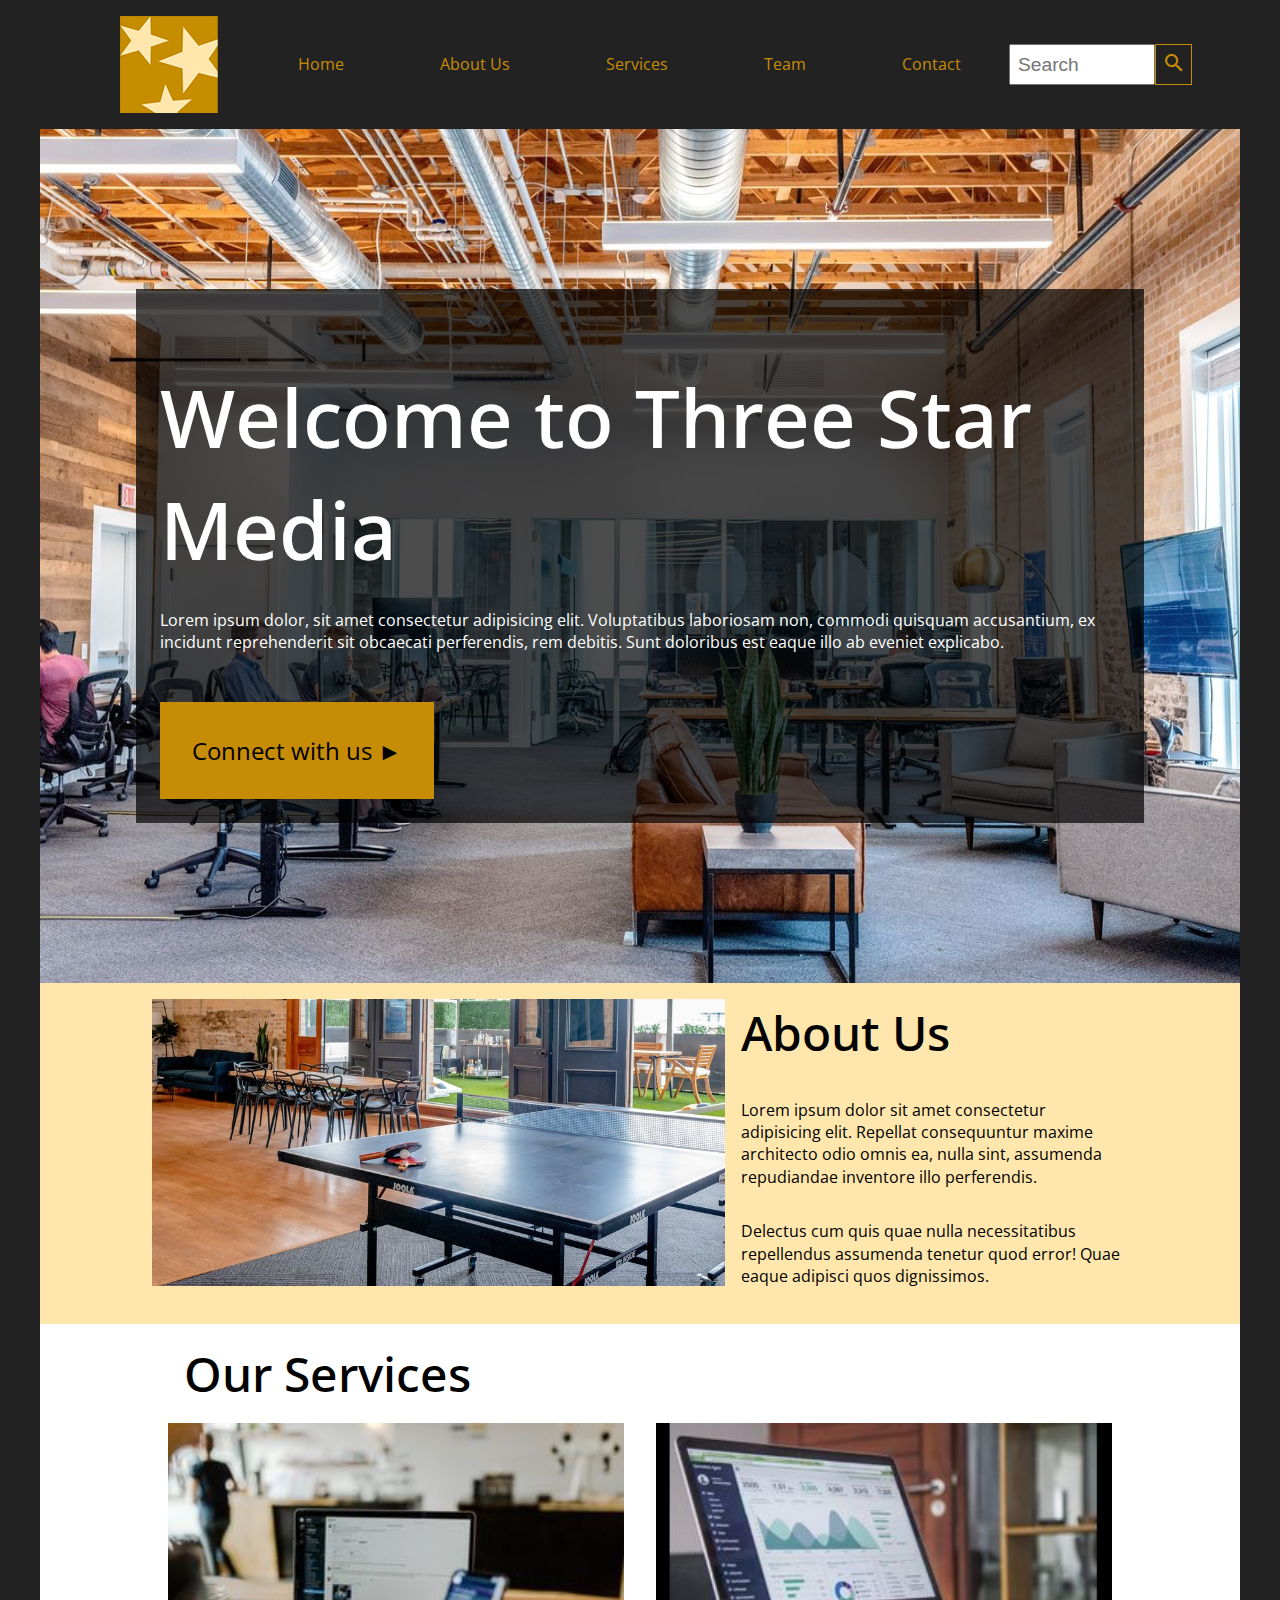
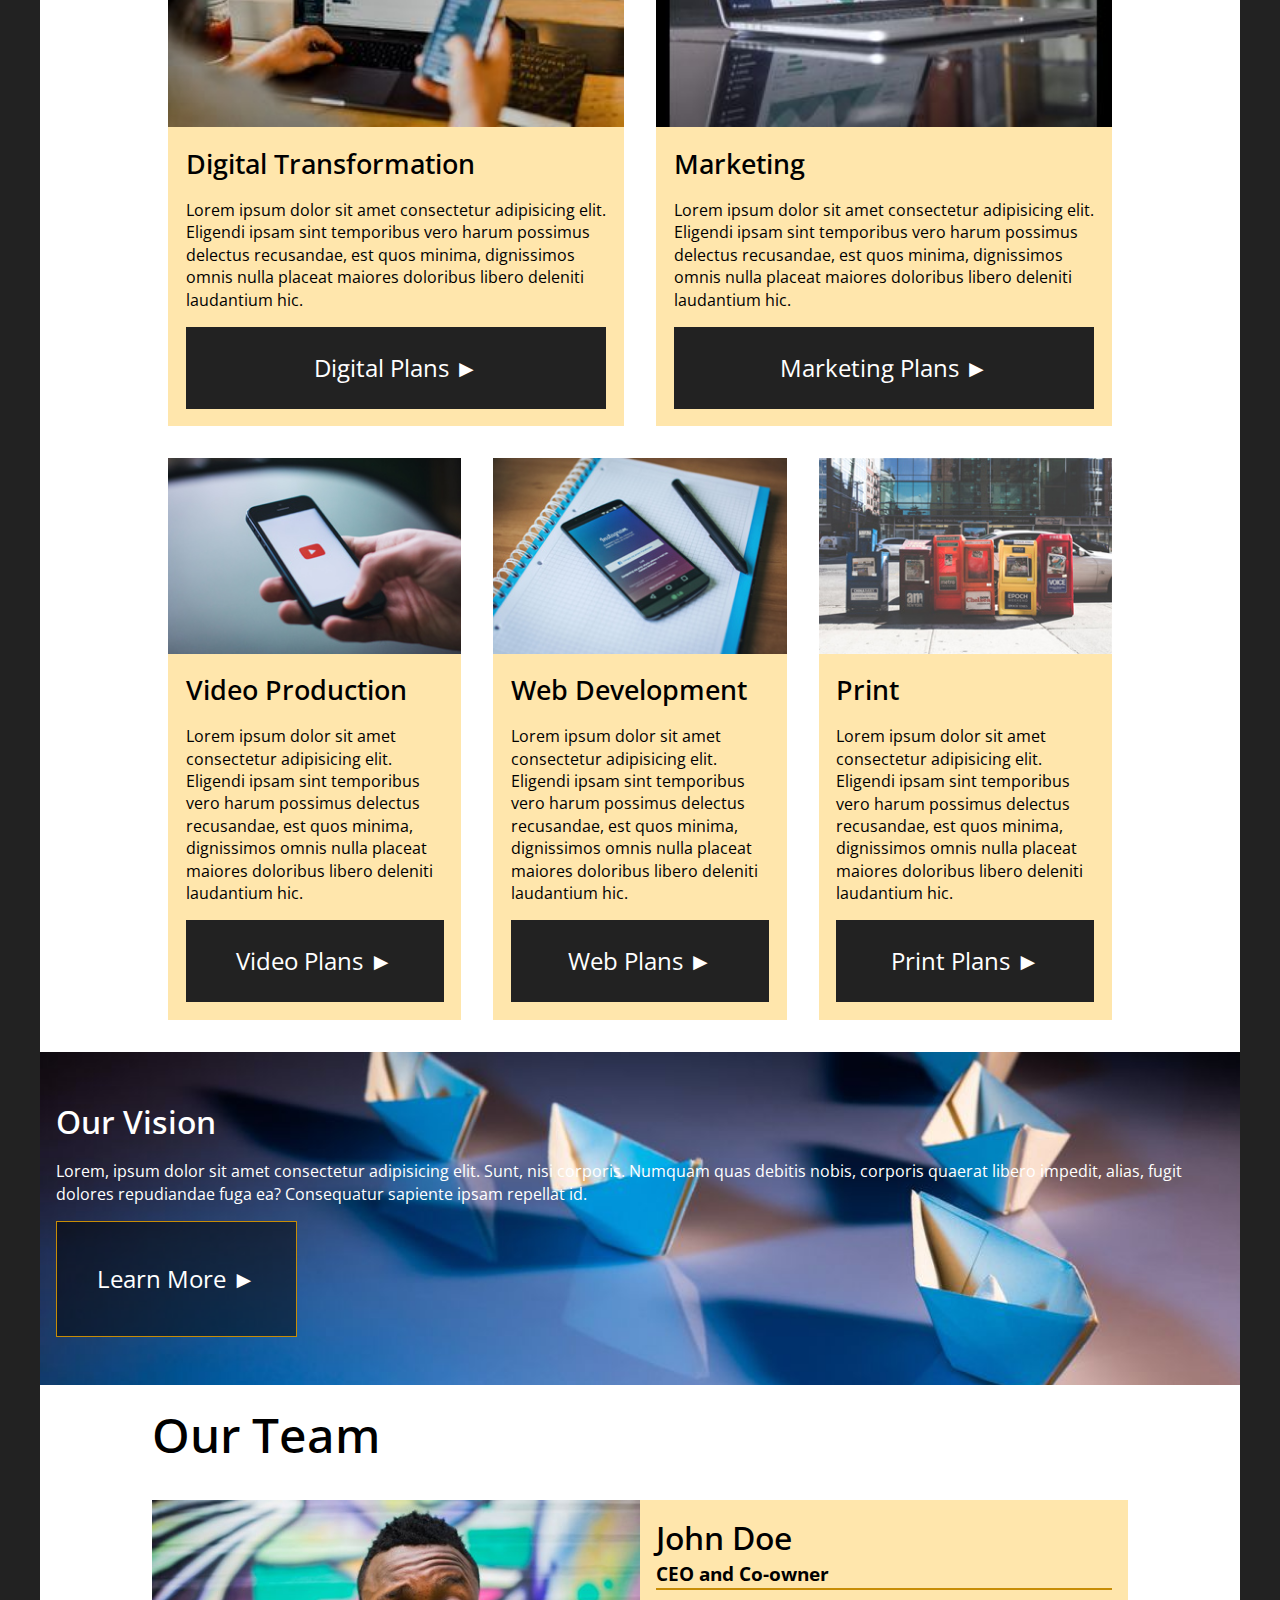
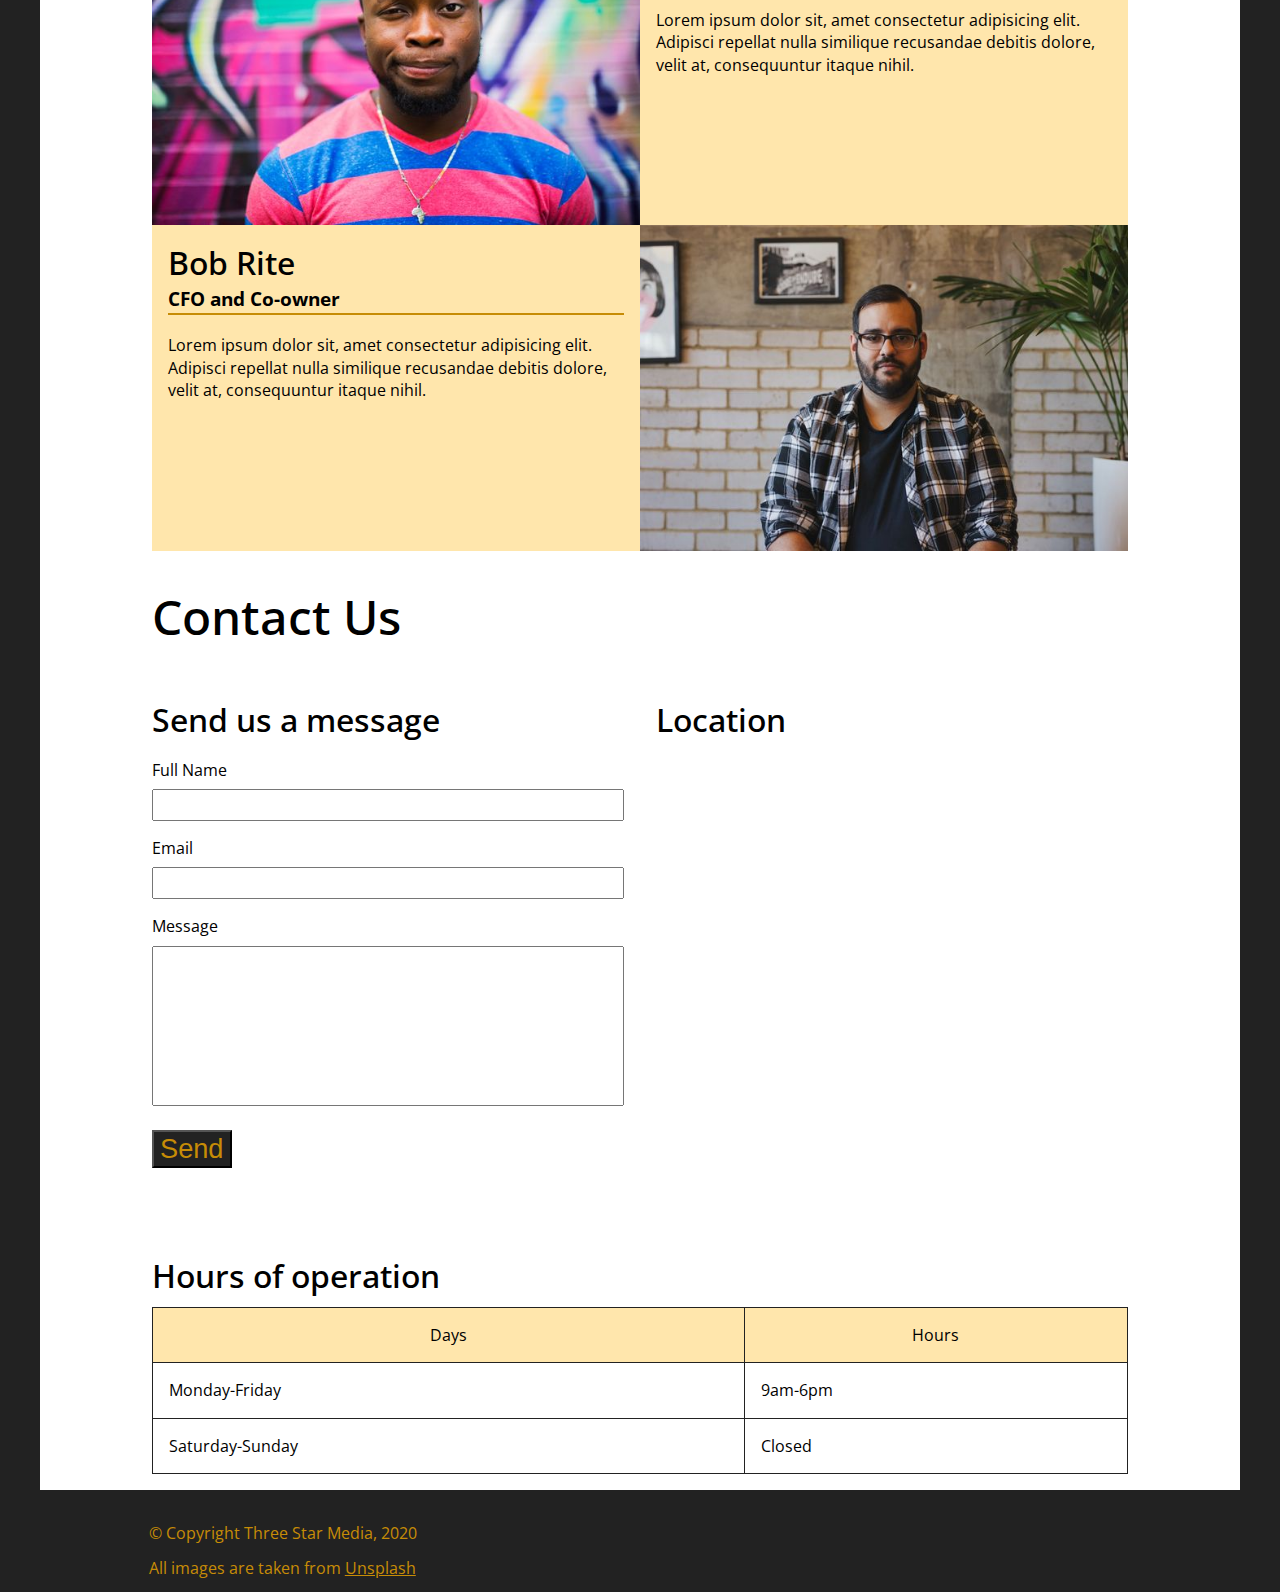
==== commit 6de15cf3: "fixes and updates code for footer" ====
--- a/final-project/index.html
+++ b/final-project/index.html
@@ -245,11 +245,11 @@
 
     <!-- footer contains copyright information and reference link -->
     <footer>
-        <p>
+        
             <p>&copy; Copyright Three Star Media, 2020</p>
 
-            <p>All images are taken from <a href="https://unsplash.com/">Unsplash</a></p>
-        </p>
+            <p class="footer-txt-2">All images are taken from <a href="https://unsplash.com/">Unsplash</a></p>
+        
 
     </footer>
 </body>
--- a/final-project/css/main.css
+++ b/final-project/css/main.css
@@ -10,10 +10,11 @@
     background-color: #222;
 }
   
+
+/*------ header-nav styling ------*/
+
 header{
     background-color:#222;
-    
-   
 }
 
 .wrapper{
@@ -30,7 +31,6 @@
 nav ul li{
     text-align: center;
     display: block;
-   
 }
 
 
@@ -40,8 +40,6 @@
     padding: 1rem 2rem;
     display: block;
     white-space: nowrap;
-    
-    
 }
 
 nav ul li a:visited{
@@ -51,7 +49,6 @@
 nav ul li a:hover{
     background-color: #c78c06;
     color: #222;
-    
 }
 
 
@@ -72,12 +69,6 @@
 
 
 /*------ main banner styling ------*/
-
-
-
-
-
-
 
 .main-content{
     
@@ -133,7 +124,8 @@
     padding: 1rem;
 }
 
-#about h2{
+/*------ styling all h2 together as they are similar ------*/
+h2{
     font-size: 3rem;
     font-weight: 550;
     padding: 1rem;
@@ -152,12 +144,6 @@
     padding: 2rem 0;
 }
 
-#services h2{
-    font-size: 3rem;
-    font-weight: 550;
-    padding: 1rem;
-
-}
 
 .services-grid{
     display: grid;
@@ -240,12 +226,6 @@
     
 }
 
-#team h2{
-    font-size: 3rem;
-    font-weight: 550;
-    padding: 1rem;
-
-}
 
 .team-img{
     width: 100%;
@@ -289,12 +269,6 @@
     background-color: #ffffff;
 }
 
-#contact h2{
-    font-size: 3rem;
-    font-weight: 550;
-    padding: 1rem;
-
-}
 
 /*------ contact styling - form ------*/
 
@@ -385,22 +359,23 @@
     width:100%;
 }
 
-
-
-
-
-
-
-
-
 /*------ footer styling ------*/
+
+footer{
+    background-color: #222;
+}
 
 footer p a{
     color: #c78c06;
 }
 
 footer p{
-    padding: 0.8rem;
+    margin: 2rem 0.8rem 0.8rem 0.8rem ;
+    color: #c78c06;
+}
+
+.footer-txt-2{
+    margin:0 0.8rem 0.8rem 0.8rem;
     color: #c78c06;
 }
 
@@ -470,9 +445,6 @@
         padding-bottom: 1.3rem;
     }
 
-    #about h2{
-        padding: 0;
-    }
 
     /* ------ Styling the services ------*/
     #services{
@@ -511,12 +483,15 @@
         grid-column:5/7;
     }
 
+    .bg-color{
+        padding:0.1rem;
+    }
+
     .services-button{
-        width:90%;
+        display: block;
         text-align: center;
         padding:1.5rem;
-        
-    }
+     }
 
 
     /* ------ Styling the team------*/
@@ -575,6 +550,11 @@
         grid-area:two;
         
     }
-
+    
+    /* ------ Styling the footer------*/
+
+    footer{
+        padding:0 6rem;
+    }
 
 }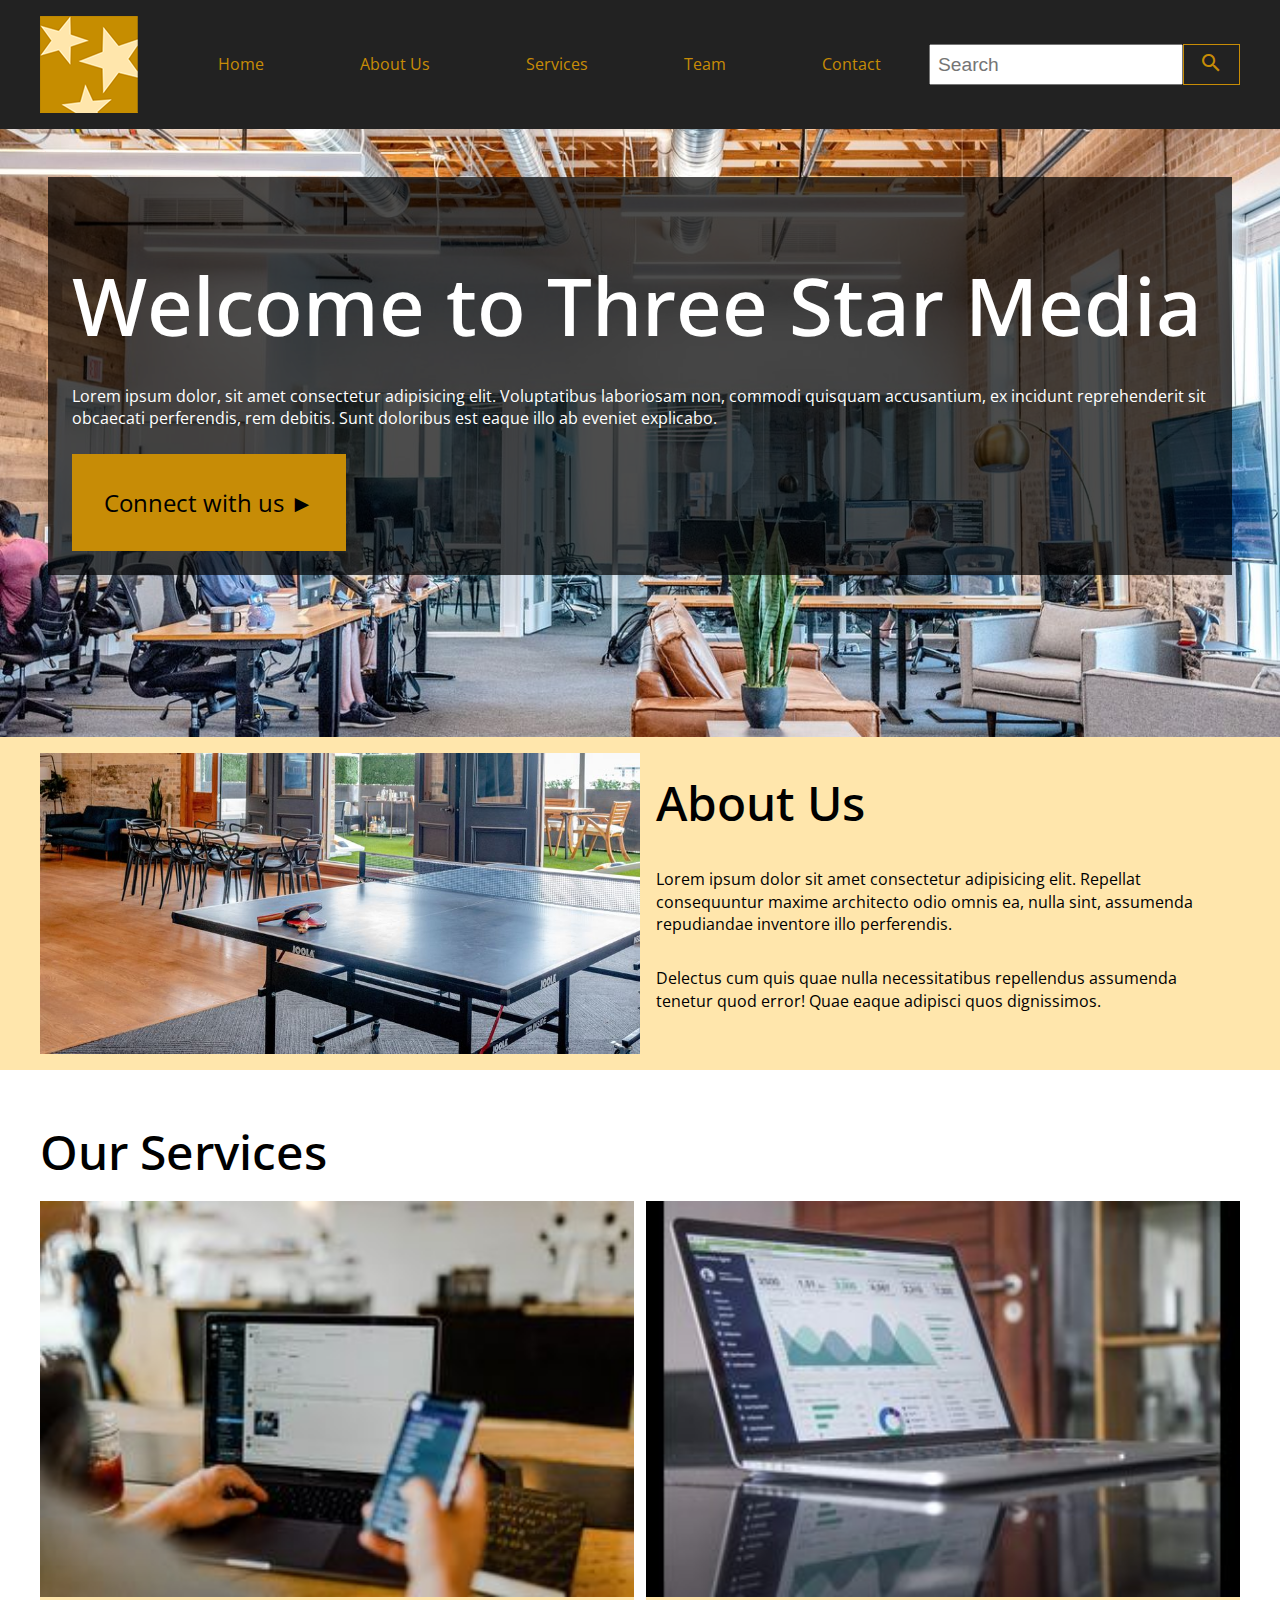
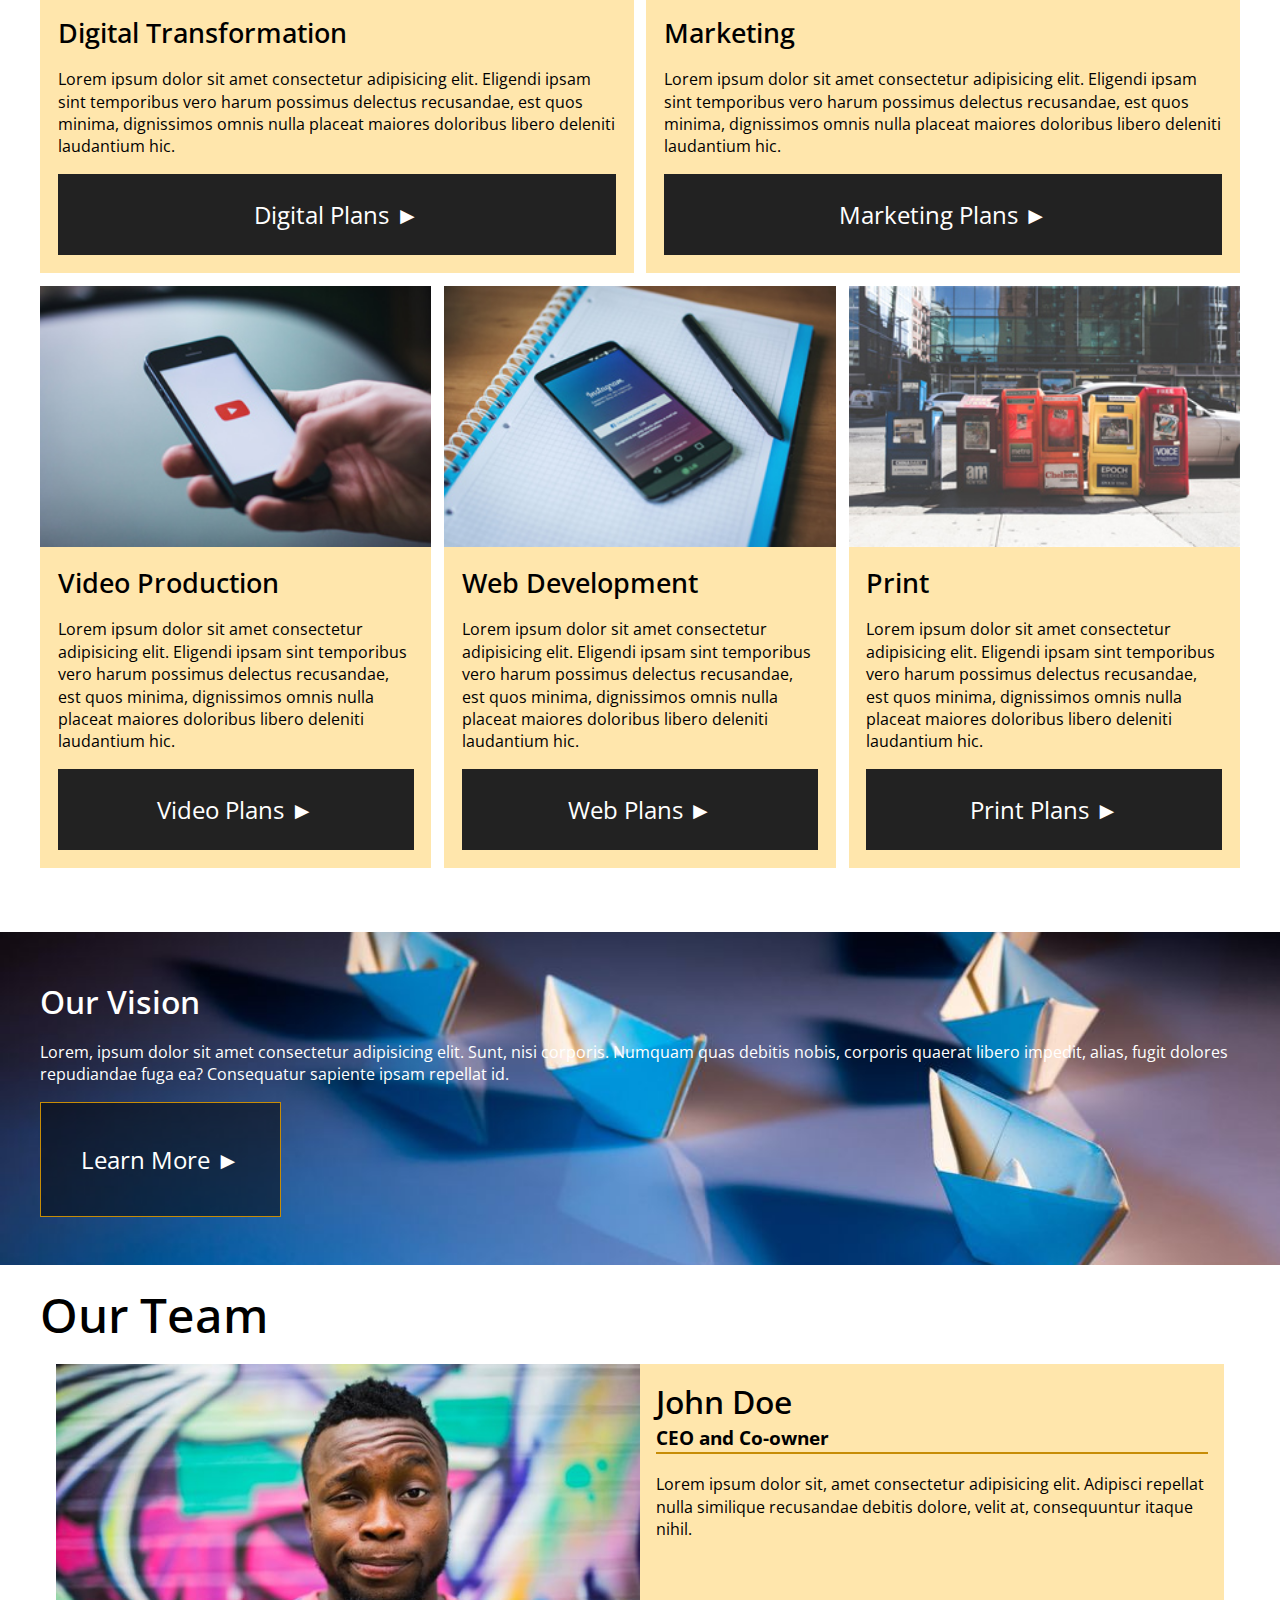
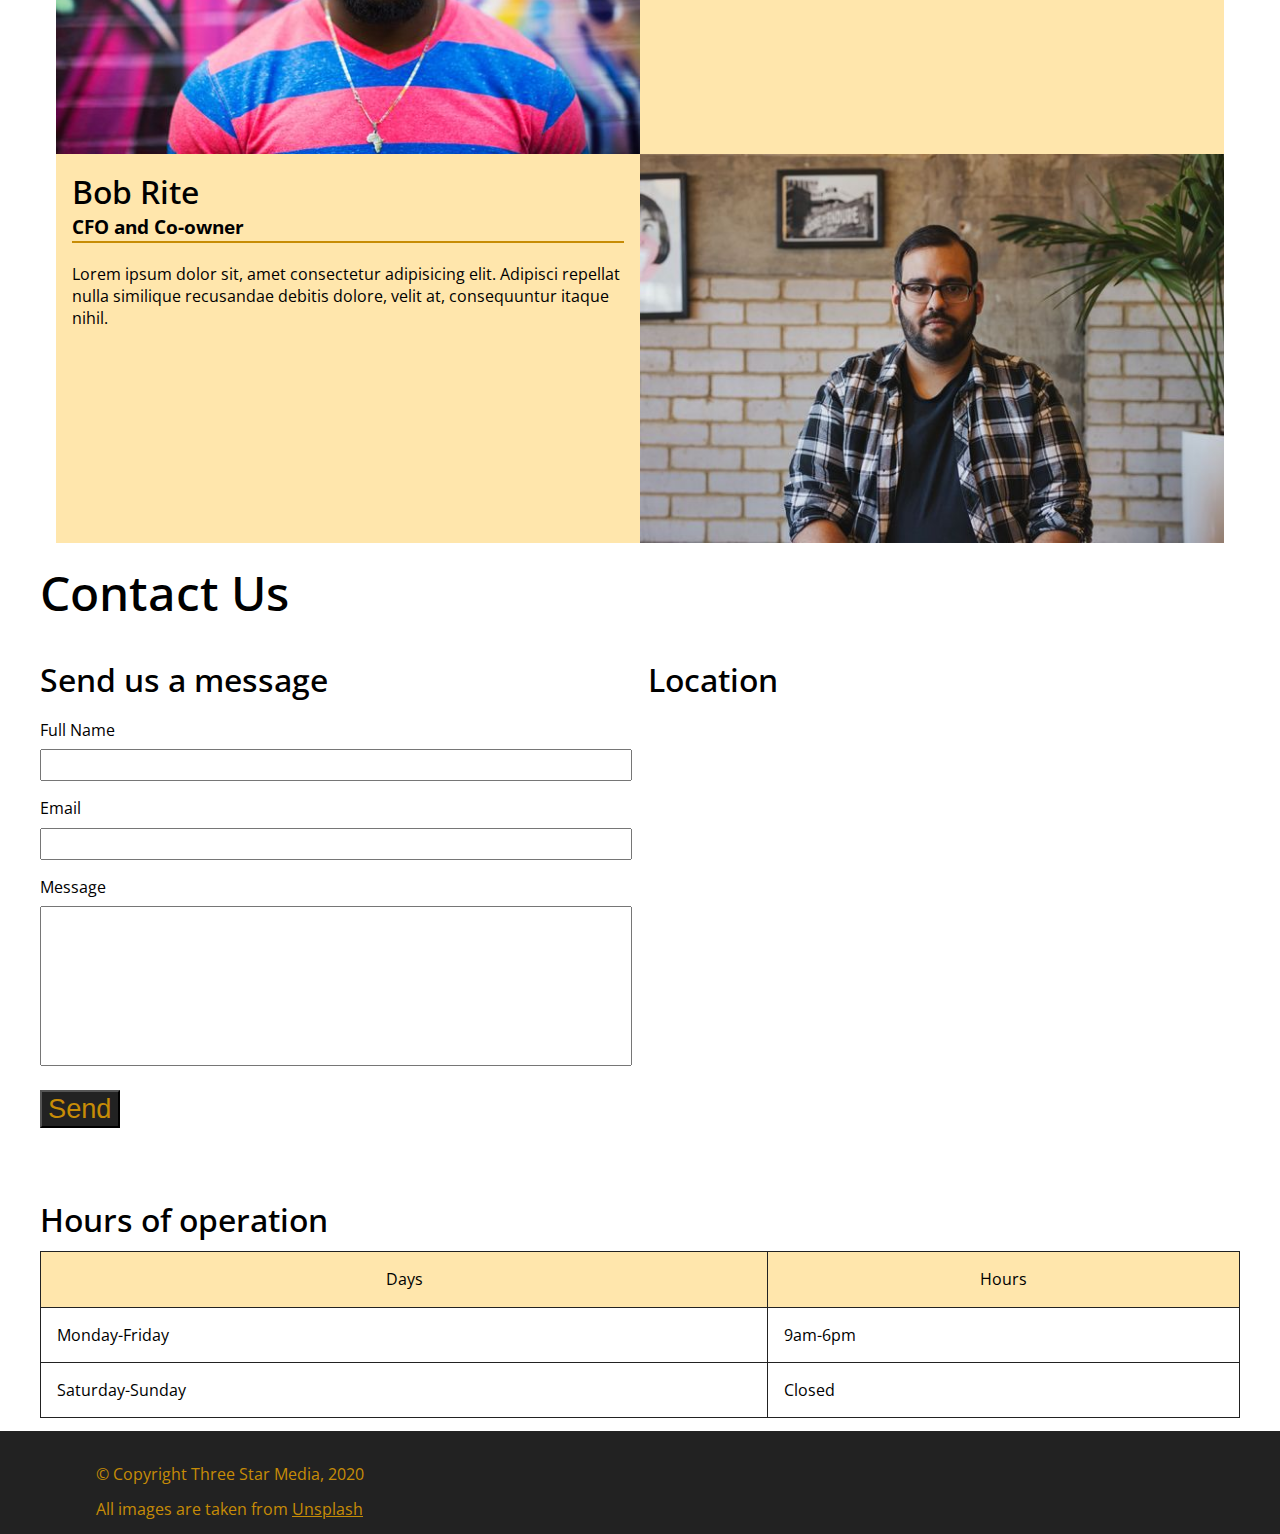
==== commit 15fcbc56: "updates code" ====
--- a/final-project/index.html
+++ b/final-project/index.html
@@ -67,16 +67,19 @@
         
 
         <section id="about">
-            <img src="images/about-us.jpg" alt="about-us" class="about-us-img">
-            <div>
-                <h2>About Us</h2>
-                <p>Lorem ipsum dolor sit amet consectetur adipisicing elit. Repellat consequuntur maxime architecto odio omnis ea, nulla sint, assumenda repudiandae inventore illo perferendis.</p>
-                <p>Delectus cum quis quae nulla necessitatibus repellendus assumenda tenetur quod error! Quae eaque adipisci quos dignissimos.</p>
+            <div class="about-grid">
+                <img src="images/about-us.jpg" alt="about-us" class="about-us-img">
+                <div>
+                    <h2>About Us</h2>
+                    <p>Lorem ipsum dolor sit amet consectetur adipisicing elit. Repellat consequuntur maxime architecto odio omnis ea, nulla sint, assumenda repudiandae inventore illo perferendis.</p>
+                    <p>Delectus cum quis quae nulla necessitatibus repellendus assumenda tenetur quod error! Quae eaque adipisci quos dignissimos.</p>
+                </div>
             </div>
             
         </section>
 
         <!-- Section for the services -->
+
         <section id="services">
             <h2>Our Services</h2>
             <div class="services-grid">
@@ -142,8 +145,6 @@
                 <p>Lorem, ipsum dolor sit amet consectetur adipisicing elit. Sunt, nisi corporis. Numquam quas debitis nobis, corporis quaerat libero impedit, alias, fugit dolores repudiandae fuga ea? Consequatur sapiente ipsam repellat id.</p>
                 <a href="#" class="vision-button"> Learn More &#x25BA;</a>
             </div>
-
-            <!-- <img src="images/vision-cropped.jpg" alt="vision" class="vision-img"> -->
         </section>
             
         <!-- Section for the team -->
--- a/final-project/css/main.css
+++ b/final-project/css/main.css
@@ -6,8 +6,8 @@
     margin: 0 auto;
     line-height: 1.4;
     font-family: 'Open Sans', sans-serif;
-    max-width: 1200px;
-    background-color: #222;
+    
+    
 }
   
 
@@ -15,17 +15,23 @@
 
 header{
     background-color:#222;
+   
 }
 
 .wrapper{
     margin:1rem;
     background-color:#c78c06;
+    margin: 0 auto;
+    max-width: 1200px;
+    
 }
 
 nav{
     width: 100%;
     text-align: center;
     background-color: #222;
+    margin: 0 auto;
+    max-width: 1200px;
 }
 
 nav ul li{
@@ -77,7 +83,7 @@
     background-position: center center;
     background-size: cover;
     background-repeat: no-repeat;
-    width: 100%;
+    
     padding: 10rem 0;
     
     background-color: rgba(0,0,0,0.7);
@@ -104,7 +110,7 @@
 }
 
 .main-content p{
-    margin: 1.5rem;
+    margin: 1.5rem 1.5rem 0 1.5rem;
 }
 
 .main-content a{
@@ -117,7 +123,19 @@
 #about{
     background-color: #ffe6ac;
     padding-bottom: 1rem;
-}
+
+    
+    
+}
+
+.about-grid{
+    
+    margin: 0 auto;
+    max-width: 1200px;
+
+}
+
+
 
 .about-us-img{
     width: 100%;
@@ -140,6 +158,8 @@
 /*------ services styling ------*/
 
 #services{
+    max-width: 1200px;
+    margin:0 auto;
     background-color: #ffffff;
     padding: 2rem 0;
 }
@@ -147,7 +167,7 @@
 
 .services-grid{
     display: grid;
-    gap:2rem;
+    gap:0.8rem;
     margin:0 2rem;
     
 }
@@ -188,7 +208,7 @@
 /*------ vision styling ------*/
 
 
-.vision-content{
+#vision{
     
     color: #ffffff;
     padding: 2rem 1rem;
@@ -198,6 +218,11 @@
     background-size: cover;
     background-repeat: no-repeat;
     width: 100%;
+}
+
+.vision-content{
+    max-width: 1200px;
+    margin: 0 auto;
 }
 
 .vision-button{
@@ -222,6 +247,8 @@
 /*------ team styling ------*/
 
 #team{
+    max-width: 1200px;
+    margin:0 auto;
     background-color: #ffffff;
     
 }
@@ -236,7 +263,8 @@
 .team-grid{
     display:grid;
     gap:0;
-    padding: 1rem;
+    padding:0 1rem;
+    
 }
 
 .about-team{
@@ -266,7 +294,10 @@
 /*------ contact styling ------*/
 
 #contact{
+    max-width: 1200px;
+    margin:0 auto;
     background-color: #ffffff;
+    padding-bottom:0.8rem; 
 }
 
 
@@ -314,7 +345,7 @@
 /*------ contact styling - hours ------*/
 
 .hours{
-    margin:1rem;
+    padding:1rem;
 }
 
 .hours h3{
@@ -370,13 +401,18 @@
 }
 
 footer p{
-    margin: 2rem 0.8rem 0.8rem 0.8rem ;
+    max-width: 1200px;
+    margin:0 auto;
     color: #c78c06;
+    padding-top:2rem;
 }
 
 .footer-txt-2{
-    margin:0 0.8rem 0.8rem 0.8rem;
+    max-width: 1200px;
+    margin:0 auto;
     color: #c78c06;
+    padding-bottom: 0.8rem;
+    padding-top: 0.8rem;
 }
 
 
@@ -384,9 +420,8 @@
 
 @media screen and (min-width:760px) {
 
-    body{
-        max-width:1200px;
-    }
+   
+
 
 
     /* ------ Styling the nav bar ------*/
@@ -394,8 +429,11 @@
         display: flex;
         align-items:center;
         background-color: #222;
-        padding: 0 4rem;
-        width:100%;
+        
+    }
+
+    .logo{
+        padding: 1rem 0;
     }
 
     header nav ul{
@@ -419,12 +457,22 @@
         width:20%;
     }
 
+    h2{
+        padding-left:0;
+    }
 
     /* ------ Styling the main banner ------ */
 
+    .main-content{
+        height: 38rem;
+        padding: 3rem;
+    }
+
     .color{
-        margin:0 6rem;
+        max-width:1200px;
+        margin:0 auto;
         padding-top: 3rem;
+        
     }
 
     #main-banner h1{
@@ -435,27 +483,31 @@
     /* ------ Styling the about ------ */
 
     .about-us-img{
-        float: left;
-        width: 60%;
-
-    }
-
-    #about{
-        padding:0 6rem;
-        padding-bottom: 1.3rem;
-    }
-
+        padding: 0;
+    }
+
+    #about
+    {
+        padding:1rem 0;
+    }
+
+    .about-grid{
+        display:grid;
+        grid-template-columns: repeat(2, 1fr);
+    }
+
+    #about h2{
+        padding-left: 1rem;
+    }
 
     /* ------ Styling the services ------*/
-    #services{
-        padding: 0 8rem;
-    }
+   
 
     .services-grid{
        
         grid-template-columns: repeat(6, 1fr);
         margin:0;
-        padding-bottom:2rem;
+        padding: 0 0 2rem 0;
         
     }
 
@@ -496,9 +548,7 @@
 
     /* ------ Styling the team------*/
 
-    #team{
-        padding:0 6rem;
-    }
+    
 
     .team-grid{
         
@@ -525,12 +575,15 @@
     /* ------ Styling the contact------*/
 
     #contact{
-        padding:0 6rem;
+        
+        max-width: 1200px;
+        margin:0 auto;
     }
     
     .contact-grid{
         display: grid;
         grid-template-columns: repeat(2, 1fr);
+        gap: 1rem;
     
         grid-template-areas:
          "one two"
@@ -539,15 +592,18 @@
 
     .form{
         grid-area:one;
+        padding: 0;
 
     }
 
     .hours{
         grid-area:three;
+        padding: 0;
     }
 
     .location{
         grid-area:two;
+        padding: 0;
         
     }
     
